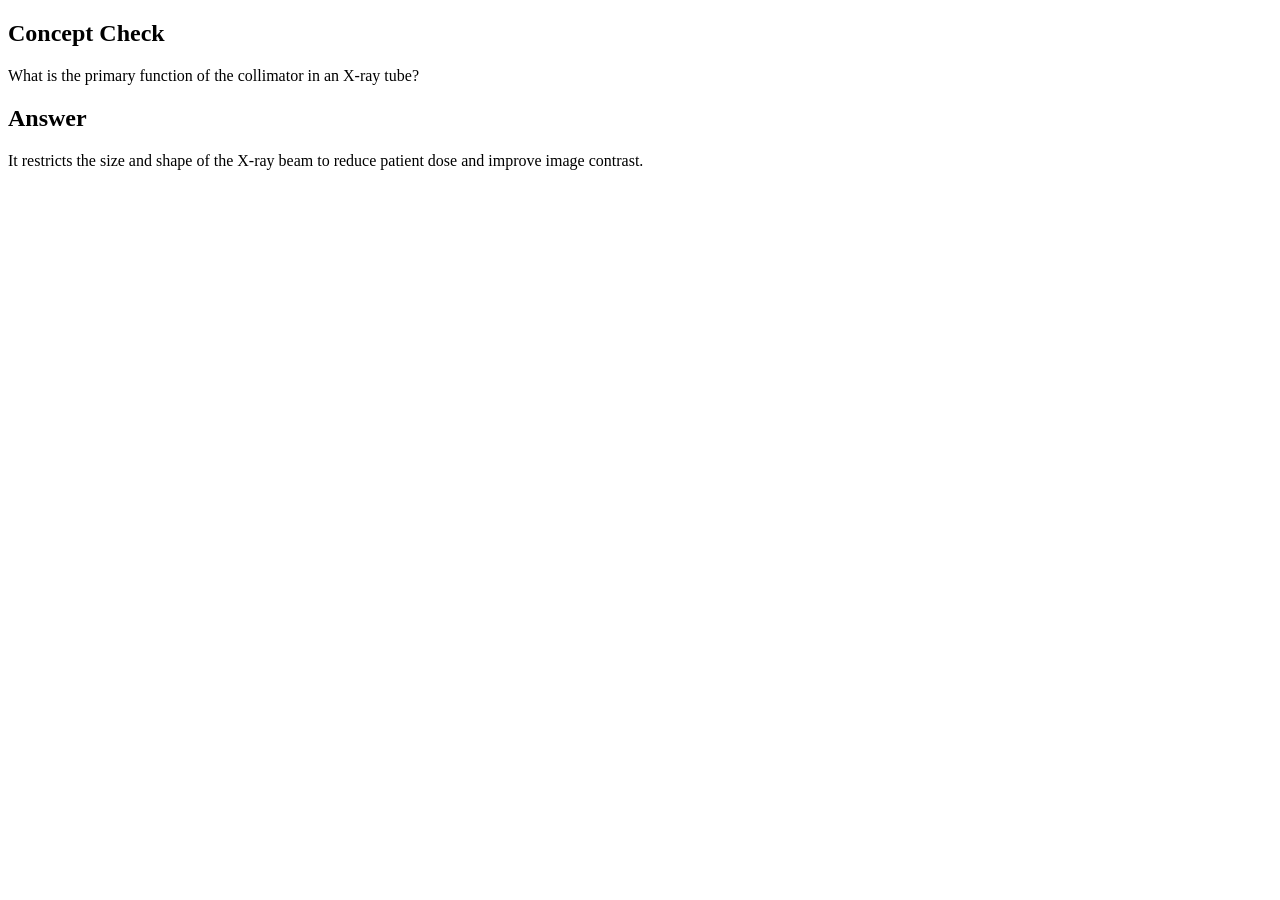
==== index.html @ 58f7f957 "Rename index2.html to index.html" ====
<!DOCTYPE html>
<html lang="en">
<head>
  <meta charset="UTF-8">
  <title>Physics Flashcard</title>
  <!-- This links our HTML to our CSS file -->
  <link rel="stylesheet" href="style.css">
</head>
<body>
  
  <div class="card-container">
    <!-- We give this an ID so JavaScript can find it later -->
    <div class="card" id="flashcard">
      
      <div class="card-front">
        <h2>Concept Check</h2>
        <p>What is the primary function of the collimator in an X-ray tube?</p>
      </div>
      
      <div class="card-back">
        <h2>Answer</h2>
        <p>It restricts the size and shape of the X-ray beam to reduce patient dose and improve image contrast.</p>
      </div>
      
    </div>
  </div>

  <!-- This links our HTML to our JavaScript file -->
  <script src="script.js"></script>
</body>
</html>
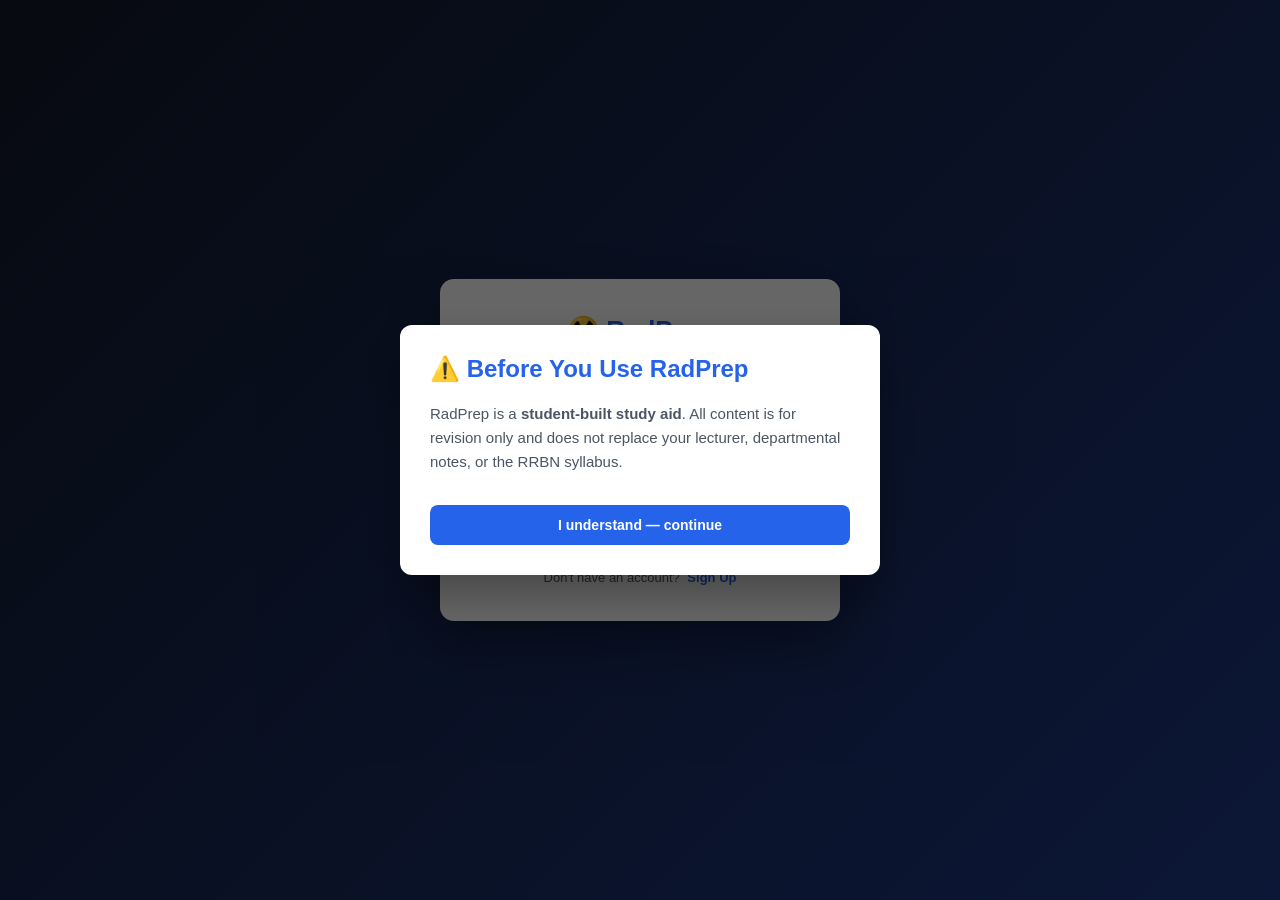
==== commit 5f95cd1c: "Update to v3: review deck, image questions, style.css" ====
--- a/index.html
+++ b/index.html
@@ -1,31 +1,277 @@
 <!DOCTYPE html>
 <html lang="en">
 <head>
-  <meta charset="UTF-8">
-  <title>Physics Flashcard</title>
-  <!-- This links our HTML to our CSS file -->
-  <link rel="stylesheet" href="style.css">
+    <meta charset="UTF-8">
+    <meta name="viewport" content="width=device-width, initial-scale=1.0">
+    <title>RadPrep | Radiography Learning Platform</title>
+    <script src="https://cdn.jsdelivr.net/npm/@supabase/supabase-js@2"></script>
+    <link rel="stylesheet" href="style.css">
+    <link rel="manifest" href="manifest.json">
+    <meta name="theme-color" content="#2563eb">
 </head>
 <body>
-  
-  <div class="card-container">
-    <!-- We give this an ID so JavaScript can find it later -->
-    <div class="card" id="flashcard">
-      
-      <div class="card-front">
-        <h2>Concept Check</h2>
-        <p>What is the primary function of the collimator in an X-ray tube?</p>
-      </div>
-      
-      <div class="card-back">
-        <h2>Answer</h2>
-        <p>It restricts the size and shape of the X-ray beam to reduce patient dose and improve image contrast.</p>
-      </div>
-      
+
+<div id="disclaimer-modal" class="modal-overlay hidden-view">
+    <div class="modal-card">
+        <h2>⚠️ Before You Use RadPrep</h2>
+        <p>RadPrep is a <strong>student-built study aid</strong>. All content is for revision only and does not replace your lecturer, departmental notes, or the RRBN syllabus.</p>
+        <button id="disclaimer-accept" class="primary-btn">I understand — continue</button>
     </div>
-  </div>
-
-  <!-- This links our HTML to our JavaScript file -->
-  <script src="script.js"></script>
+</div>
+
+<div id="auth-container">
+    <div class="auth-card">
+        <h1 class="auth-logo">☢️ RadPrep</h1>
+        <p id="auth-subtitle">Student Portal Login</p>
+        <div id="auth-form">
+            <input type="text" id="auth-username" placeholder="Username" autocomplete="username">
+            <input type="password" id="auth-password" placeholder="Password (min 4 chars)" autocomplete="current-password">
+            <select id="auth-university" class="hidden-view">
+                <option value="" disabled selected>Select Your University</option>
+                <option value="FUOYE">Federal University Oye-Ekiti (FUOYE)</option>
+                <option value="UNN">University of Nigeria, Nsukka (UNN)</option>
+                <option value="UNILAG">University of Lagos (UNILAG)</option>
+                <option value="UNIBEN">University of Benin (UNIBEN)</option>
+                <option value="LAUTECH">Ladoke Akintola University of Technology (LAUTECH)</option>
+                <option value="UNIZIK">Nnamdi Azikiwe University (UNIZIK)</option>
+                <option value="UDUSOK">Usmanu Danfodiyo University, Sokoto (UDUSOK)</option>
+                <option value="BUK">Bayero University Kano (BUK)</option>
+                <option value="EBSU">Ebonyi State University (EBSU)</option>
+                <option value="Other">Other</option>
+            </select>
+            <button id="login-btn" type="button">Login</button>
+        </div>
+        <p class="auth-toggle-text">
+            <span id="auth-toggle-msg">Don't have an account?</span>
+            <a href="#" id="auth-toggle-btn">Sign Up</a>
+        </p>
+    </div>
+</div>
+
+<div id="app-container" class="hidden-view">
+    <div id="sidebar-overlay" class="sidebar-overlay"></div>
+
+    <aside class="sidebar" id="sidebar">
+        <div class="logo">☢️ RadPrep</div>
+        <div class="user-profile-badge"><span id="user-display-name">Student</span></div>
+        <nav>
+            <button class="nav-btn active" data-target="curriculum-section">📚 Curriculum</button>
+            <button class="nav-btn" data-target="flashcards-section">🗂️ Flashcards</button>
+            <button class="nav-btn" data-target="quiz-section">📝 Question Bank</button>
+            <button class="nav-btn" data-target="review-section">🔁 Review Deck <span id="review-count" class="nav-badge hidden-view">0</span></button>
+            <button class="nav-btn" data-target="notes-section">📖 Study Notes</button>
+            <button class="nav-btn" data-target="history-section">🏛️ History</button>
+            <button class="nav-btn" data-target="library-section">📄 Library</button>
+            <button class="nav-btn" data-target="scholarship-section">💰 Scholarships</button>
+            <button class="nav-btn" data-target="helper-section">🤖 Study Helper</button>
+            <button class="nav-btn" data-target="leaderboard-section">🏆 Leaderboard</button>
+        </nav>
+        <button id="logout-btn">🚪 Log Out</button>
+    </aside>
+
+    <main class="workspace">
+        <header class="top-bar">
+            <button id="menu-toggle" aria-label="Open menu">☰</button>
+            <h2 id="section-title">Academic Curriculum</h2>
+            <button id="theme-btn" aria-label="Toggle theme">🌙</button>
+        </header>
+
+        <section id="curriculum-section" class="app-section active-section">
+            <div class="level-tabs">
+                <button class="level-btn" data-level="100L">100L</button>
+                <button class="level-btn" data-level="200L">200L</button>
+                <button class="level-btn active-level" data-level="300L">300L</button>
+                <button class="level-btn" data-level="400L">400L</button>
+                <button class="level-btn" data-level="500L">500L</button>
+            </div>
+            <div id="overall-stats" class="overall-stats hidden-view"></div>
+            <div class="course-grid" id="course-grid"></div>
+        </section>
+
+        <section id="course-detail-section" class="app-section hidden-section">
+            <button class="back-btn" data-back="curriculum-section">⬅ Back to Courses</button>
+            <div id="course-detail-content"></div>
+        </section>
+
+        <section id="flashcards-section" class="app-section hidden-section">
+            <div class="section-toolbar">
+                <select id="topic-filter">
+                    <option value="All">All Topics</option>
+                    <option value="Physics">Radiation Physics</option>
+                    <option value="Procedures">Special Procedures</option>
+                    <option value="Ultrasound">Ultrasound</option>
+                    <option value="Anatomy">Cross-Sectional Anatomy</option>
+                    <option value="Protection">Radiation Protection</option>
+                </select>
+            </div>
+            <div class="progress-container"><div class="progress-bar" id="progress-bar"></div></div>
+            <div id="card-counter">Card 0 of 0</div>
+            <div class="card-container">
+                <div class="card" id="flashcard">
+                    <div class="card-front">
+                        <span class="topic-tag" id="front-topic">Topic</span>
+                        <p id="card-question">Loading…</p>
+                    </div>
+                    <div class="card-back"><p id="card-answer">Loading…</p></div>
+                </div>
+            </div>
+            <div class="button-group">
+                <button id="prev-btn" class="grey-btn">Previous</button>
+                <button id="flip-btn" class="primary-btn">Flip</button>
+                <button id="shuffle-btn" class="purple-btn">🔀 Shuffle</button>
+                <button id="next-btn" class="primary-btn">Next</button>
+            </div>
+            <div class="form-container">
+                <h3>Create Study Card</h3>
+                <select id="new-topic">
+                    <option value="Physics">Radiation Physics</option>
+                    <option value="Procedures">Special Procedures</option>
+                    <option value="Ultrasound">Ultrasound</option>
+                    <option value="Anatomy">Cross-Sectional Anatomy</option>
+                    <option value="Protection">Radiation Protection</option>
+                </select>
+                <input type="text" id="new-question" placeholder="Question">
+                <input type="text" id="new-answer" placeholder="Answer">
+                <button id="add-btn" class="green-btn">Save to Deck</button>
+            </div>
+        </section>
+
+        <section id="quiz-section" class="app-section hidden-section">
+            <div id="quiz-setup">
+                <div class="placeholder-box">
+                    <h3>📝 Question Bank</h3>
+                    <p>Open any course from the Curriculum tab and click <strong>Take Quiz</strong> to start an assessment.</p>
+                </div>
+            </div>
+            <div id="quiz-active" class="hidden-view quiz-container">
+                <header class="quiz-header">
+                    <button id="exit-quiz-btn" class="grey-btn small-btn">⬅ Exit</button>
+                    <h3 id="quiz-course-title">Quiz</h3>
+                    <div id="quiz-progress">Q 1 / 5</div>
+                </header>
+                <div class="quiz-body">
+                    <h2 id="quiz-question-text">Loading…</h2>
+                    <div id="quiz-image-container" class="hidden-view"></div>
+                    <div class="quiz-options" id="quiz-options"></div>
+                    <div id="quiz-explanation" class="quiz-explanation hidden-view"></div>
+                    <button id="quiz-next-btn" class="primary-btn hidden-view" style="margin-top:16px;">Next Question →</button>
+                </div>
+            </div>
+            <div id="quiz-results" class="hidden-view placeholder-box">
+                <h3 style="font-size:24px;margin-bottom:10px;">🏆 Quiz Completed!</h3>
+                <p id="quiz-score-display" style="font-size:18px;margin-bottom:20px;"></p>
+                <div class="button-group" style="justify-content:center;">
+                    <button id="retry-quiz-btn" class="purple-btn">Retry Quiz</button>
+                    <button id="return-curriculum-btn" class="green-btn">Back to Course</button>
+                </div>
+            </div>
+        </section>
+
+        <section id="review-section" class="app-section hidden-section">
+            <div class="info-container">
+                <div class="info-banner purple-banner">
+                    <h3>🔁 Review Deck</h3>
+                    <p>Every question you got wrong is saved here. Get them right in a review session to remove them. <strong>Review sessions don't affect your leaderboard score.</strong></p>
+                </div>
+                <div id="review-summary" class="placeholder-box"></div>
+                <div class="review-actions" id="review-actions"></div>
+            </div>
+        </section>
+
+        <section id="notes-section" class="app-section hidden-section">
+            <div class="notes-workspace">
+                <div class="notes-sidebar">
+                    <h3>Lecture Notes</h3>
+                    <div class="notes-list" id="notes-list"></div>
+                </div>
+                <div class="notes-reader" id="notes-reader">
+                    <h2 id="note-title">Select a topic to start reading</h2>
+                    <div id="note-content">Choose any topic from the left menu to view detailed notes, formulas, and clinical pearls.</div>
+                </div>
+            </div>
+        </section>
+
+        <section id="history-section" class="app-section hidden-section">
+            <div class="info-container">
+                <div class="info-banner blue-banner">
+                    <h3>🏛️ History of Radiography</h3>
+                    <p>Global milestones and the Nigerian story — from Röntgen's discovery to modern practice.</p>
+                </div>
+                <div class="history-timeline" id="history-timeline"></div>
+            </div>
+        </section>
+
+        <section id="library-section" class="app-section hidden-section">
+            <div class="info-container">
+                <div class="info-banner green-banner">
+                    <h3>📄 Free Reference Library</h3>
+                    <p>Curated open-access resources. All links point to legitimate, publicly available sources.</p>
+                </div>
+                <div class="library-grid" id="library-grid"></div>
+            </div>
+        </section>
+
+        <section id="scholarship-section" class="app-section hidden-section">
+            <div class="info-container">
+                <div class="info-banner green-banner">
+                    <h3>💰 Scholarships & Grants</h3>
+                    <p>Always verify on the official portal before applying. Last checked: <span id="scholarship-checked"></span></p>
+                </div>
+                <div class="scholarship-list" id="scholarship-list"></div>
+            </div>
+        </section>
+
+        <section id="helper-section" class="app-section hidden-section">
+            <div class="info-container">
+                <div class="info-banner purple-banner">
+                    <h3>🤖 Study Helper</h3>
+                    <p id="helper-mode">Mode: <strong>Local keyword matcher</strong> — configure Gemini in script.js for real AI.</p>
+                </div>
+                <div class="ai-chat-container">
+                    <div class="ai-chat-history" id="ai-chat-history">
+                        <div class="chat-message ai-msg">
+                            <strong>Helper:</strong> Ask me about ALARA, kVp, mAs, Hounsfield units, MRI, or ultrasound.
+                        </div>
+                    </div>
+                    <div class="ai-controls">
+                        <input type="text" id="ai-chat-input" placeholder="Ask a question…">
+                        <button id="ai-send-btn" class="primary-btn">Send</button>
+                    </div>
+                </div>
+            </div>
+        </section>
+
+        <section id="leaderboard-section" class="app-section hidden-section">
+            <div class="leaderboard-container">
+                <div class="leaderboard-header">
+                    <h2>🏆 Practice Leaderboard</h2>
+                    <p>Live scores synced across all students.</p>
+                </div>
+                <div class="my-stats-card">
+                    <div class="avatar-upload-wrapper">
+                        <img id="user-avatar-preview" src="https://api.iconify.design/lucide:user.svg?color=%232563eb" alt="Avatar">
+                        <input type="file" id="avatar-file-input" accept="image/*" title="Upload profile picture">
+                    </div>
+                    <div class="my-stats-info">
+                        <h4 id="leaderboard-username-display">Student</h4>
+                        <p id="leaderboard-uni-display">University: —</p>
+                    </div>
+                    <div class="streak-badge">🔥 <span id="user-streak-count">0</span> day streak</div>
+                </div>
+                <div class="leaderboard-table-wrapper">
+                    <table class="leaderboard-table">
+                        <thead>
+                            <tr><th>Rank</th><th>Student</th><th>University</th><th>Streak</th><th>Score</th></tr>
+                        </thead>
+                        <tbody id="leaderboard-tbody"></tbody>
+                    </table>
+                </div>
+            </div>
+        </section>
+
+    </main>
+</div>
+
+<script src="script.js"></script>
 </body>
-</html>
+</html>
--- a/style.css
+++ b/style.css
@@ -0,0 +1,233 @@
+/* ============ RESET + VARIABLES ============ */
+*, *::before, *::after { box-sizing: border-box; }
+:root {
+    --bg: #f3f4f6; --surface: #ffffff; --surface-alt: #f9fafb;
+    --text: #1f2937; --text-muted: #4b5563; --text-dim: #6b7280;
+    --border: #e5e7eb; --border-strong: #d1d5db;
+    --primary: #2563eb; --primary-dark: #1d4ed8;
+    --green: #10b981; --green-dark: #059669;
+    --purple: #8b5cf6; --purple-dark: #7c3aed;
+    --red: #ef4444; --red-dark: #dc2626;
+    --sidebar-bg: #111827; --sidebar-text: #9ca3af; --sidebar-active: #374151;
+    --radius: 10px;
+}
+body.dark-mode {
+    --bg: #111827; --surface: #1f2937; --surface-alt: #374151;
+    --text: #f9fafb; --text-muted: #d1d5db; --text-dim: #9ca3af;
+    --border: #374151; --border-strong: #4b5563;
+}
+html, body { height: 100%; }
+body {
+    margin: 0;
+    font-family: 'Segoe UI', Roboto, Arial, sans-serif;
+    background: var(--bg);
+    color: var(--text);
+    transition: background-color .3s, color .3s;
+    -webkit-font-smoothing: antialiased;
+}
+.hidden-view { display: none !important; }
+
+/* BUTTONS */
+.primary-btn { background: var(--primary); color: #fff; border: none; padding: 10px 18px; border-radius: 8px; font-weight: 700; cursor: pointer; font-size: 14px; }
+.primary-btn:hover { background: var(--primary-dark); }
+.green-btn { background: var(--green); color: #fff; border: none; padding: 10px 18px; border-radius: 8px; font-weight: 700; cursor: pointer; font-size: 14px; }
+.green-btn:hover { background: var(--green-dark); }
+.purple-btn { background: var(--purple); color: #fff; border: none; padding: 10px 18px; border-radius: 8px; font-weight: 700; cursor: pointer; font-size: 14px; }
+.purple-btn:hover { background: var(--purple-dark); }
+.grey-btn { background: var(--text-dim); color: #fff; border: none; padding: 10px 18px; border-radius: 8px; font-weight: 700; cursor: pointer; font-size: 14px; }
+.small-btn { padding: 6px 12px; font-size: 13px; }
+
+/* MODAL */
+.modal-overlay { position: fixed; inset: 0; background: rgba(0,0,0,.6); display: flex; align-items: center; justify-content: center; z-index: 9999; padding: 20px; }
+.modal-card { background: var(--surface); padding: 30px; border-radius: 12px; max-width: 480px; width: 100%; box-shadow: 0 20px 40px rgba(0,0,0,.3); }
+.modal-card h2 { margin-top: 0; color: var(--primary); }
+.modal-card p { color: var(--text-muted); line-height: 1.6; font-size: 15px; }
+.modal-card button { margin-top: 16px; width: 100%; padding: 12px; }
+
+/* AUTH */
+#auth-container { min-height: 100vh; display: flex; align-items: center; justify-content: center; background: linear-gradient(135deg, #111827 0%, #1e3a8a 100%); padding: 20px; }
+.auth-card { background: #fff; padding: 36px 28px; border-radius: 14px; width: 100%; max-width: 400px; box-shadow: 0 20px 50px rgba(0,0,0,.4); }
+.auth-logo { text-align: center; color: #2563eb; margin: 0 0 6px; font-size: 26px; }
+#auth-subtitle { text-align: center; color: #6b7280; margin: 0 0 22px; font-size: 14px; }
+#auth-form { display: flex; flex-direction: column; gap: 14px; }
+#auth-form input, #auth-form select, #auth-form button { padding: 13px; border-radius: 8px; font-size: 14px; border: 1px solid #d1d5db; background: #fff; color: #1f2937; outline: none; }
+#auth-form input:focus, #auth-form select:focus { border-color: #2563eb; }
+#login-btn { background: #2563eb; color: #fff; border: none; font-weight: 700; cursor: pointer; }
+#login-btn:hover { background: #1d4ed8; }
+.auth-toggle-text { text-align: center; margin: 20px 0 0; font-size: 13px; color: #4b5563; }
+#auth-toggle-btn { color: #2563eb; font-weight: 700; text-decoration: none; margin-left: 4px; }
+
+/* APP SHELL */
+#app-container { display: flex; min-height: 100vh; }
+.sidebar { width: 240px; flex-shrink: 0; background: var(--sidebar-bg); color: #fff; padding: 20px; display: flex; flex-direction: column; height: 100vh; position: sticky; top: 0; overflow-y: auto; }
+.sidebar-overlay { display: none; position: fixed; inset: 0; background: rgba(0,0,0,.5); z-index: 99; }
+.sidebar-overlay.active { display: block; }
+.logo { font-size: 22px; font-weight: 800; color: #60a5fa; margin-bottom: 14px; }
+.user-profile-badge { background: #1f2937; padding: 10px; border-radius: 8px; font-size: 13px; font-weight: 700; color: #10b981; border-left: 4px solid #10b981; margin-bottom: 18px; overflow: hidden; text-overflow: ellipsis; white-space: nowrap; }
+.sidebar nav { flex-grow: 1; }
+.nav-btn { width: 100%; background: none; color: var(--sidebar-text); border: none; text-align: left; padding: 11px 12px; font-size: 14px; cursor: pointer; border-radius: 6px; margin-bottom: 4px; font-weight: 600; transition: .2s; display: flex; align-items: center; justify-content: flex-start; gap: 4px; }
+.nav-btn:hover, .nav-btn.active { background: var(--sidebar-active); color: #fff; }
+.nav-badge { display: inline-block; background: var(--red); color: white; font-size: 11px; font-weight: 800; padding: 1px 7px; border-radius: 10px; margin-left: auto; }
+#logout-btn { background: var(--red); color: #fff; border: none; padding: 11px; border-radius: 8px; font-weight: 700; cursor: pointer; margin-top: 12px; }
+#logout-btn:hover { background: var(--red-dark); }
+
+.workspace { flex: 1; min-width: 0; padding: 30px; overflow-y: auto; }
+.top-bar { display: flex; justify-content: space-between; align-items: center; margin-bottom: 24px; padding-bottom: 14px; border-bottom: 2px solid var(--border); gap: 12px; }
+#menu-toggle { display: none; background: transparent; border: 1px solid var(--border-strong); color: var(--text-muted); font-size: 20px; padding: 6px 12px; border-radius: 8px; cursor: pointer; }
+#section-title { margin: 0; font-size: 20px; flex-grow: 1; color: var(--text); }
+#theme-btn { background: transparent; border: 1px solid var(--border-strong); color: var(--text-muted); padding: 8px 12px; border-radius: 8px; cursor: pointer; font-size: 16px; }
+.app-section { display: none; flex-direction: column; align-items: flex-start; width: 100%; }
+.active-section { display: flex; }
+.hidden-section { display: none !important; }
+
+/* CURRICULUM */
+.level-tabs { display: flex; gap: 6px; margin-bottom: 24px; width: 100%; border-bottom: 2px solid var(--border); padding-bottom: 12px; overflow-x: auto; }
+.level-btn { background: none; border: none; padding: 9px 16px; font-size: 14px; font-weight: 700; color: var(--text-dim); cursor: pointer; border-radius: 6px; white-space: nowrap; }
+.level-btn:hover { background: var(--border); color: var(--text); }
+.level-btn.active-level { background: var(--primary); color: #fff; }
+.overall-stats { background: var(--surface); border: 1px solid var(--border); border-radius: 10px; padding: 14px 18px; margin-bottom: 20px; font-size: 14px; color: var(--text-muted); display: flex; gap: 22px; flex-wrap: wrap; width: 100%; }
+.overall-stats strong { color: var(--primary); }
+.course-grid { display: grid; grid-template-columns: repeat(auto-fill, minmax(280px, 1fr)); gap: 16px; width: 100%; }
+.course-card { background: var(--surface); border-radius: var(--radius); padding: 20px; box-shadow: 0 2px 6px rgba(0,0,0,.05); border: 1px solid var(--border); display: flex; flex-direction: column; transition: transform .2s, box-shadow .2s; }
+.course-card:hover { transform: translateY(-3px); box-shadow: 0 10px 20px rgba(0,0,0,.08); }
+.course-header { display: flex; justify-content: space-between; align-items: center; margin-bottom: 10px; gap: 8px; }
+.course-code { font-size: 12px; font-weight: 800; color: var(--primary); background: rgba(37,99,235,.12); padding: 4px 10px; border-radius: 6px; }
+.course-units { font-size: 12px; font-weight: 700; color: var(--text-dim); }
+.course-title { font-size: 17px; font-weight: 700; color: var(--text); margin: 0 0 10px; }
+.course-desc { font-size: 14px; color: var(--text-muted); line-height: 1.5; flex-grow: 1; margin-bottom: 16px; }
+.course-progress-badge { background: rgba(16,185,129,.12); color: #059669; padding: 8px 12px; border-radius: 8px; font-size: 12px; font-weight: 700; margin-bottom: 12px; border-left: 3px solid #10b981; }
+body.dark-mode .course-progress-badge { background: rgba(16,185,129,.2); color: #6ee7b7; }
+.course-actions { display: flex; gap: 10px; }
+.course-actions button { flex: 1; padding: 10px; font-size: 13px; }
+
+/* COURSE DETAIL */
+.back-btn { background: transparent; border: 1px solid var(--border-strong); color: var(--text-muted); padding: 8px 14px; border-radius: 8px; font-weight: 700; cursor: pointer; margin-bottom: 20px; font-size: 13px; }
+.back-btn:hover { background: var(--border); color: var(--text); }
+.detail-hero { background: var(--surface); border-radius: var(--radius); padding: 24px; border: 1px solid var(--border); margin-bottom: 20px; }
+.detail-hero .course-code { display: inline-block; margin-bottom: 10px; }
+.detail-hero h2 { margin: 0 0 8px; font-size: 22px; color: var(--text); }
+.detail-hero p { color: var(--text-muted); line-height: 1.6; margin: 0 0 16px; }
+.detail-topics { background: var(--surface); border-radius: var(--radius); padding: 22px; border: 1px solid var(--border); margin-bottom: 20px; }
+.detail-topics h3 { margin: 0 0 14px; color: var(--text); font-size: 16px; }
+.detail-topics ul { margin: 0; padding-left: 20px; color: var(--text-muted); line-height: 1.9; font-size: 14px; }
+.detail-actions { display: flex; gap: 12px; flex-wrap: wrap; }
+
+/* FLASHCARDS */
+.section-toolbar { width: 100%; display: flex; justify-content: flex-end; margin-bottom: 16px; }
+.section-toolbar select { padding: 10px; border-radius: 8px; border: 1px solid var(--border-strong); background: var(--surface); color: var(--text); font-size: 14px; }
+.progress-container { width: 100%; max-width: 480px; height: 8px; background: var(--border); border-radius: 4px; margin-bottom: 10px; overflow: hidden; }
+.progress-bar { height: 100%; width: 0%; background: var(--green); transition: width .3s ease; }
+#card-counter { font-weight: 700; margin-bottom: 16px; color: var(--text-muted); font-size: 13px; }
+.card-container { width: 100%; max-width: 420px; height: 240px; perspective: 1000px; margin-bottom: 20px; }
+.card { width: 100%; height: 100%; position: relative; transition: transform .6s; transform-style: preserve-3d; cursor: pointer; }
+.card.is-flipped { transform: rotateY(180deg); }
+.card-front, .card-back { width: 100%; height: 100%; position: absolute; backface-visibility: hidden; display: flex; flex-direction: column; align-items: center; justify-content: center; padding: 24px; text-align: center; border-radius: 14px; box-shadow: 0 6px 16px rgba(0,0,0,.12); }
+.card-front { background: var(--surface); color: var(--text); border: 1px solid var(--border); }
+.card-back { background: var(--primary); color: #fff; transform: rotateY(180deg); }
+.card-front p, .card-back p { font-size: 16px; line-height: 1.5; margin: 0; }
+.topic-tag { position: absolute; top: 12px; left: 12px; background: rgba(37,99,235,.15); color: var(--primary); font-size: 11px; padding: 3px 10px; border-radius: 12px; font-weight: 800; text-transform: uppercase; }
+.button-group { display: flex; gap: 8px; flex-wrap: wrap; margin-bottom: 24px; }
+.form-container { background: var(--surface); padding: 22px; border-radius: var(--radius); box-shadow: 0 2px 8px rgba(0,0,0,.05); display: flex; flex-direction: column; gap: 10px; width: 100%; max-width: 420px; border: 1px solid var(--border); }
+.form-container h3 { margin: 0 0 4px; color: var(--text); font-size: 15px; }
+.form-container input, .form-container select { padding: 11px; border: 1px solid var(--border-strong); border-radius: 8px; font-size: 14px; background: var(--surface); color: var(--text); }
+
+/* QUIZ */
+.placeholder-box { background: var(--surface); border: 1px dashed var(--border-strong); border-radius: 14px; padding: 36px 24px; text-align: center; color: var(--text-muted); width: 100%; max-width: 620px; }
+.placeholder-box h3 { color: var(--text); margin-top: 0; }
+.quiz-container { width: 100%; max-width: 620px; background: var(--surface); border-radius: 14px; padding: 24px; box-shadow: 0 4px 16px rgba(0,0,0,.06); border: 1px solid var(--border); }
+.quiz-header { display: flex; justify-content: space-between; align-items: center; border-bottom: 2px solid var(--border); padding-bottom: 14px; margin-bottom: 22px; gap: 10px; flex-wrap: wrap; }
+#quiz-course-title { margin: 0; color: var(--primary); font-size: 17px; }
+#quiz-progress { font-weight: 700; color: var(--text-muted); font-size: 13px; }
+#quiz-question-text { font-size: 18px; color: var(--text); margin: 0 0 20px; line-height: 1.4; }
+#quiz-image-container { width: 100%; margin-bottom: 16px; text-align: center; }
+#quiz-image-container img { max-width: 100%; max-height: 280px; border-radius: 8px; border: 1px solid var(--border); display: inline-block; }
+.quiz-options { display: flex; flex-direction: column; gap: 10px; }
+.quiz-option-btn { background: var(--surface-alt); border: 2px solid var(--border); padding: 14px; border-radius: 10px; text-align: left; font-size: 14px; color: var(--text); cursor: pointer; transition: .2s; font-weight: 500; width: 100%; }
+.quiz-option-btn:hover:not(:disabled) { background: rgba(37,99,235,.08); border-color: var(--primary); }
+.quiz-option-btn.correct { background: #d1fae5 !important; border-color: var(--green) !important; color: #065f46 !important; font-weight: 700; }
+.quiz-option-btn.wrong { background: #fee2e2 !important; border-color: var(--red) !important; color: #991b1b !important; }
+.quiz-explanation { background: rgba(37,99,235,.08); border-left: 4px solid var(--primary); padding: 14px 16px; border-radius: 8px; margin-top: 18px; font-size: 14px; line-height: 1.6; color: var(--text-muted); }
+.quiz-explanation strong { color: var(--primary); }
+body.dark-mode .quiz-option-btn.correct { background: #064e3b !important; color: #a7f3d0 !important; }
+body.dark-mode .quiz-option-btn.wrong { background: #7f1d1d !important; color: #fecaca !important; }
+
+/* REVIEW */
+.review-actions { display: flex; gap: 12px; flex-wrap: wrap; }
+
+/* NOTES */
+.notes-workspace { display: flex; width: 100%; max-width: 980px; min-height: 500px; background: var(--surface); border-radius: 14px; border: 1px solid var(--border); overflow: hidden; box-shadow: 0 4px 12px rgba(0,0,0,.05); flex-direction: row; }
+.notes-sidebar { width: 280px; flex-shrink: 0; background: var(--surface-alt); border-right: 1px solid var(--border); padding: 18px; overflow-y: auto; }
+.notes-sidebar h3 { margin: 0 0 12px; color: var(--text); font-size: 15px; }
+.notes-list { display: flex; flex-direction: column; gap: 6px; }
+.note-item-btn { background: var(--surface); border: 1px solid var(--border); padding: 11px 12px; border-radius: 8px; text-align: left; font-size: 13px; font-weight: 700; color: var(--text-muted); cursor: pointer; transition: .2s; }
+.note-item-btn:hover, .note-item-btn.active-note { background: rgba(37,99,235,.1); border-color: var(--primary); color: var(--primary); }
+.notes-reader { flex: 1; min-width: 0; padding: 24px; overflow-y: auto; background: var(--surface); }
+.notes-reader h2 { color: var(--primary); margin-top: 0; font-size: 20px; }
+.notes-reader h3 { color: var(--text); font-size: 15px; margin: 20px 0 8px; }
+.notes-reader p, .notes-reader li { color: var(--text-muted); line-height: 1.7; font-size: 14px; }
+.note-callout { background: rgba(16,185,129,.1); border-left: 4px solid var(--green); padding: 14px 16px; border-radius: 8px; margin: 18px 0; color: var(--text-muted); font-size: 14px; line-height: 1.6; }
+
+/* INFO SECTIONS */
+.info-container { width: 100%; max-width: 900px; display: flex; flex-direction: column; gap: 20px; }
+.info-banner { color: #fff; padding: 24px; border-radius: 14px; }
+.info-banner h3 { margin: 0 0 8px; font-size: 20px; }
+.info-banner p { margin: 0; opacity: .92; font-size: 14px; line-height: 1.5; }
+.blue-banner { background: #1e3a8a; }
+.green-banner { background: #065f46; }
+.purple-banner { background: #5b21b6; }
+.history-timeline { display: flex; flex-direction: column; gap: 14px; border-left: 3px solid var(--primary); padding-left: 20px; margin-left: 8px; }
+.timeline-item { background: var(--surface); padding: 16px 18px; border-radius: 10px; border: 1px solid var(--border); }
+.timeline-date { font-size: 12px; font-weight: 800; color: var(--primary); margin-bottom: 4px; }
+.timeline-item h4 { margin: 0 0 6px; color: var(--text); font-size: 15px; }
+.timeline-item p { margin: 0; color: var(--text-muted); font-size: 13px; line-height: 1.6; }
+.library-grid { display: grid; grid-template-columns: repeat(auto-fill, minmax(260px, 1fr)); gap: 16px; }
+.library-card { background: var(--surface); padding: 20px; border-radius: 12px; border: 1px solid var(--border); display: flex; flex-direction: column; gap: 8px; }
+.library-card h4 { margin: 0; color: var(--text); font-size: 15px; }
+.library-card p { margin: 0; color: var(--text-muted); font-size: 13px; line-height: 1.5; flex-grow: 1; }
+.library-card a { display: inline-block; padding: 9px 14px; border-radius: 8px; background: var(--primary); color: #fff; text-decoration: none; font-weight: 700; font-size: 13px; text-align: center; margin-top: 6px; }
+.library-card a:hover { background: var(--primary-dark); }
+.scholarship-list { display: flex; flex-direction: column; gap: 14px; }
+.scholarship-card { background: var(--surface); padding: 18px; border-radius: 12px; border: 1px solid var(--border); }
+.scholarship-header { display: flex; justify-content: space-between; align-items: flex-start; margin-bottom: 8px; gap: 10px; flex-wrap: wrap; }
+.scholarship-header h4 { margin: 0; color: var(--text); font-size: 16px; }
+.status-badge { font-size: 11px; font-weight: 800; padding: 4px 10px; border-radius: 12px; }
+.active-badge { background: #d1fae5; color: #065f46; }
+.pending-badge { background: #fef3c7; color: #92400e; }
+.scholarship-card p { font-size: 13px; color: var(--text-muted); margin: 6px 0; line-height: 1.5; }
+.scholarship-card a { display: inline-block; margin-top: 8px; padding: 9px 14px; border-radius: 8px; background: var(--green); color: #fff; font-weight: 700; font-size: 13px; text-decoration: none; }
+.scholarship-card a:hover { background: var(--green-dark); }
+.ai-chat-container { width: 100%; max-width: 800px; background: var(--surface); border-radius: 12px; border: 1px solid var(--border); display: flex; flex-direction: column; height: 440px; overflow: hidden; }
+.ai-chat-history { flex-grow: 1; padding: 18px; overflow-y: auto; display: flex; flex-direction: column; gap: 12px; background: var(--surface-alt); }
+.chat-message { padding: 12px 14px; border-radius: 10px; max-width: 85%; line-height: 1.5; font-size: 14px; }
+.ai-msg { background: rgba(37,99,235,.12); color: var(--text); align-self: flex-start; border-bottom-left-radius: 0; }
+.user-msg { background: var(--green); color: #fff; align-self: flex-end; border-bottom-right-radius: 0; }
+.ai-controls { display: flex; gap: 8px; padding: 12px; background: var(--surface); border-top: 1px solid var(--border); }
+#ai-chat-input { flex-grow: 1; padding: 11px; border: 1px solid var(--border-strong); border-radius: 8px; font-size: 14px; background: var(--surface); color: var(--text); }
+.leaderboard-container { width: 100%; max-width: 820px; display: flex; flex-direction: column; gap: 18px; }
+.leaderboard-header h2 { margin: 0 0 4px; color: var(--text); font-size: 20px; }
+.leaderboard-header p { margin: 0; color: var(--text-muted); font-size: 13px; }
+.my-stats-card { background: var(--surface); padding: 18px; border-radius: 12px; display: flex; align-items: center; gap: 16px; border: 1px solid var(--border); flex-wrap: wrap; }
+.avatar-upload-wrapper { width: 56px; height: 56px; border-radius: 50%; overflow: hidden; background: rgba(37,99,235,.15); position: relative; display: flex; align-items: center; justify-content: center; border: 2px solid var(--primary); cursor: pointer; flex-shrink: 0; }
+.avatar-upload-wrapper img { width: 100%; height: 100%; object-fit: cover; }
+.avatar-upload-wrapper input[type="file"] { position: absolute; opacity: 0; inset: 0; width: 100%; height: 100%; cursor: pointer; }
+.my-stats-info { flex-grow: 1; min-width: 140px; }
+.my-stats-info h4 { margin: 0 0 3px; font-size: 16px; color: var(--text); }
+.my-stats-info p { margin: 0; font-size: 12px; color: var(--text-dim); font-weight: 700; }
+.streak-badge { background: #fef3c7; color: #d97706; padding: 7px 12px; border-radius: 18px; font-weight: 800; font-size: 12px; border: 1px solid #fde68a; }
+.leaderboard-table-wrapper { background: var(--surface); border-radius: 12px; overflow-x: auto; border: 1px solid var(--border); }
+.leaderboard-table { width: 100%; border-collapse: collapse; text-align: left; min-width: 520px; }
+.leaderboard-table th { background: var(--surface-alt); padding: 12px 16px; font-size: 12px; color: var(--text-muted); border-bottom: 1px solid var(--border); font-weight: 800; text-transform: uppercase; letter-spacing: .04em; }
+.leaderboard-table td { padding: 12px 16px; border-bottom: 1px solid var(--border); font-size: 13px; color: var(--text); }
+.rank-cell { font-weight: 800; color: var(--primary); }
+
+/* MOBILE */
+@media (max-width: 767px) {
+    .sidebar { position: fixed; left: 0; top: 0; height: 100vh; z-index: 100; transform: translateX(-100%); transition: transform .25s ease; box-shadow: 4px 0 15px rgba(0,0,0,.3); }
+    .sidebar.open { transform: translateX(0); }
+    #menu-toggle { display: block; }
+    .workspace { padding: 16px; }
+    .notes-workspace { flex-direction: column; min-height: auto; }
+    .notes-sidebar { width: 100%; border-right: none; border-bottom: 1px solid var(--border); max-height: 240px; }
+    .course-grid { grid-template-columns: 1fr; }
+    .library-grid { grid-template-columns: 1fr; }
+}
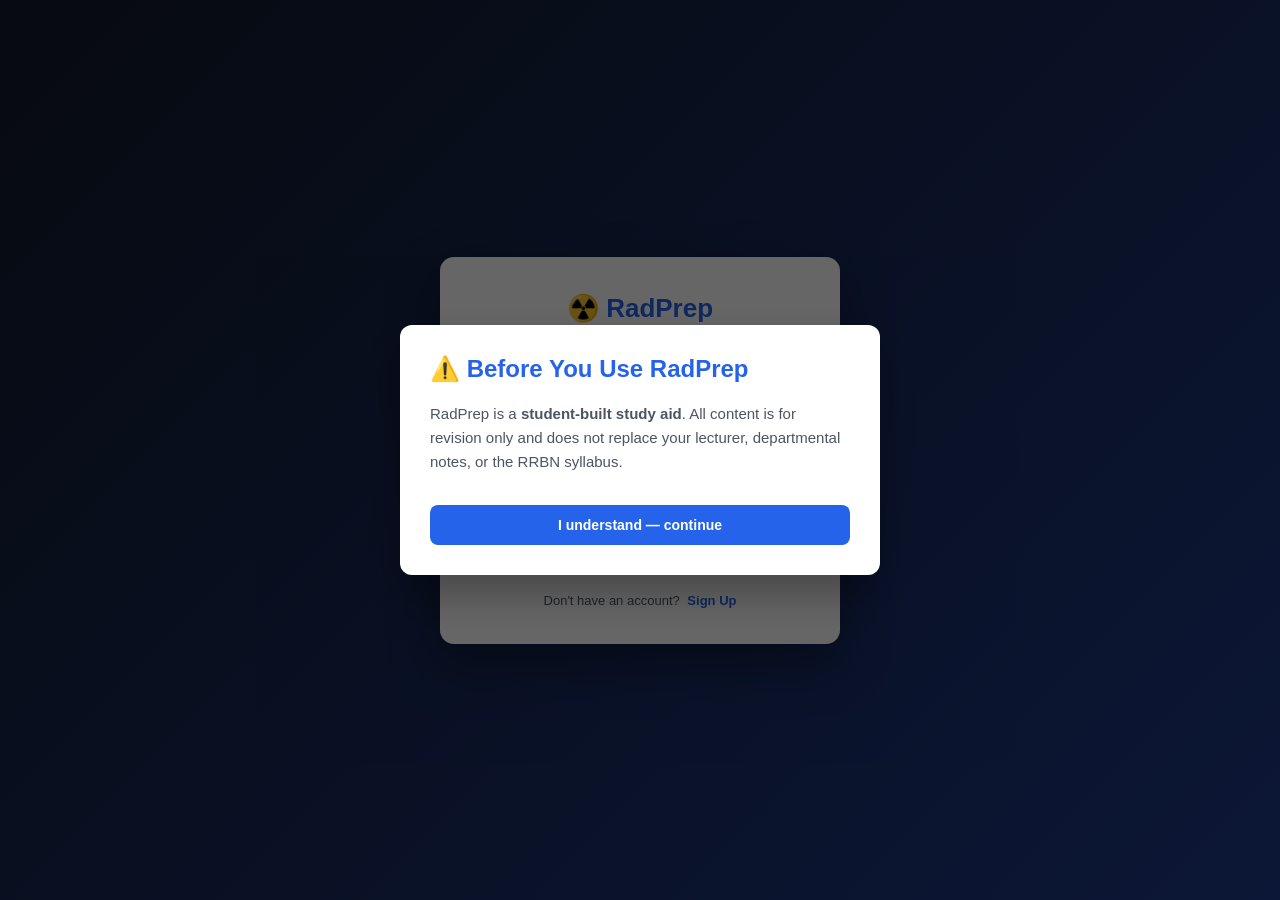
==== commit 141ee9ac: "v4: Supabase auth" ====
--- a/index.html
+++ b/index.html
@@ -22,10 +22,12 @@
 <div id="auth-container">
     <div class="auth-card">
         <h1 class="auth-logo">☢️ RadPrep</h1>
-        <p id="auth-subtitle">Student Portal Login</p>
+        <p id="auth-subtitle">Sign in to your account</p>
+
         <div id="auth-form">
-            <input type="text" id="auth-username" placeholder="Username" autocomplete="username">
-            <input type="password" id="auth-password" placeholder="Password (min 4 chars)" autocomplete="current-password">
+            <input type="text" id="auth-username" placeholder="Username (signup only)" class="hidden-view">
+            <input type="email" id="auth-email" placeholder="Email address" autocomplete="email">
+            <input type="password" id="auth-password" placeholder="Password (min 6 chars)" autocomplete="current-password">
             <select id="auth-university" class="hidden-view">
                 <option value="" disabled selected>Select Your University</option>
                 <option value="FUOYE">Federal University Oye-Ekiti (FUOYE)</option>
@@ -39,8 +41,10 @@
                 <option value="EBSU">Ebonyi State University (EBSU)</option>
                 <option value="Other">Other</option>
             </select>
-            <button id="login-btn" type="button">Login</button>
+            <button id="login-btn" type="button">Sign In</button>
+            <p id="auth-error" class="auth-error hidden-view"></p>
         </div>
+
         <p class="auth-toggle-text">
             <span id="auth-toggle-msg">Don't have an account?</span>
             <a href="#" id="auth-toggle-btn">Sign Up</a>
@@ -225,7 +229,7 @@
             <div class="info-container">
                 <div class="info-banner purple-banner">
                     <h3>🤖 Study Helper</h3>
-                    <p id="helper-mode">Mode: <strong>Local keyword matcher</strong> — configure Gemini in script.js for real AI.</p>
+                    <p id="helper-mode">Mode: <strong>Local keyword matcher</strong>.</p>
                 </div>
                 <div class="ai-chat-container">
                     <div class="ai-chat-history" id="ai-chat-history">
--- a/style.css
+++ b/style.css
@@ -230,4 +230,22 @@
     .notes-sidebar { width: 100%; border-right: none; border-bottom: 1px solid var(--border); max-height: 240px; }
     .course-grid { grid-template-columns: 1fr; }
     .library-grid { grid-template-columns: 1fr; }
+}/* Auth error + email-verification message */
+.auth-error {
+    color: #ef4444;
+    font-size: 13px;
+    text-align: center;
+    padding: 8px;
+    background: #fee2e2;
+    border-radius: 6px;
+    margin: 0;
+}
+.auth-success {
+    color: #065f46;
+    font-size: 14px;
+    text-align: center;
+    padding: 12px;
+    background: #d1fae5;
+    border-radius: 8px;
+    line-height: 1.5;
 }
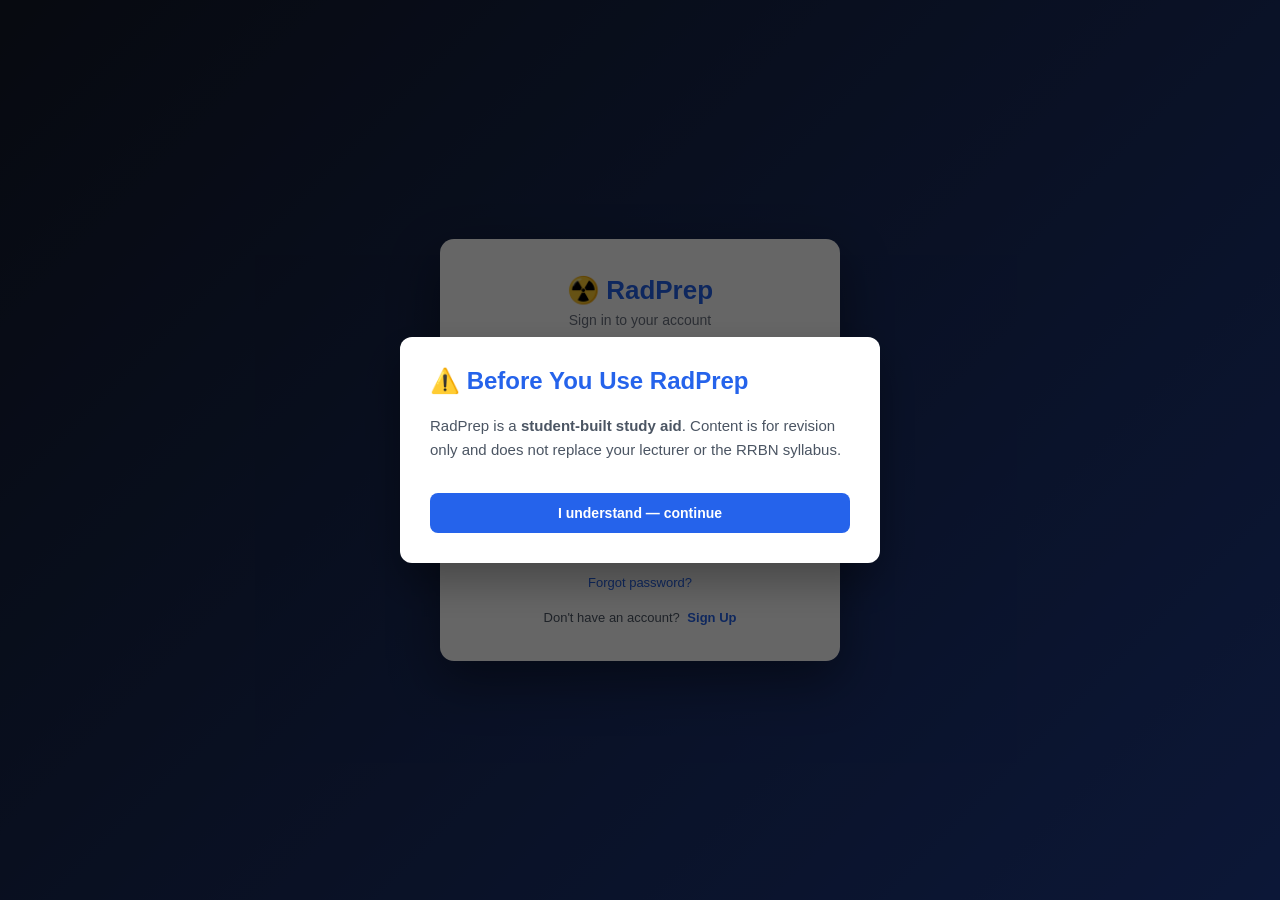
==== commit 09403eed: "Fix: bulletproof auth hiding" ====
--- a/index.html
+++ b/index.html
@@ -14,7 +14,7 @@
 <div id="disclaimer-modal" class="modal-overlay hidden-view">
     <div class="modal-card">
         <h2>⚠️ Before You Use RadPrep</h2>
-        <p>RadPrep is a <strong>student-built study aid</strong>. All content is for revision only and does not replace your lecturer, departmental notes, or the RRBN syllabus.</p>
+        <p>RadPrep is a <strong>student-built study aid</strong>. Content is for revision only and does not replace your lecturer or the RRBN syllabus.</p>
         <button id="disclaimer-accept" class="primary-btn">I understand — continue</button>
     </div>
 </div>
@@ -23,10 +23,9 @@
     <div class="auth-card">
         <h1 class="auth-logo">☢️ RadPrep</h1>
         <p id="auth-subtitle">Sign in to your account</p>
-
         <div id="auth-form">
-            <input type="text" id="auth-username" placeholder="Username (signup only)" class="hidden-view">
-            <input type="email" id="auth-email" placeholder="Email address" autocomplete="email">
+            <input type="text" id="auth-username" placeholder="Username" autocomplete="username">
+            <input type="email" id="auth-email" placeholder="Email address" autocomplete="email" class="hidden-view">
             <input type="password" id="auth-password" placeholder="Password (min 6 chars)" autocomplete="current-password">
             <select id="auth-university" class="hidden-view">
                 <option value="" disabled selected>Select Your University</option>
@@ -44,7 +43,7 @@
             <button id="login-btn" type="button">Sign In</button>
             <p id="auth-error" class="auth-error hidden-view"></p>
         </div>
-
+        <a href="#" id="forgot-password-link" style="display:block;text-align:center;margin-top:12px;font-size:13px;color:#2563eb;text-decoration:none;">Forgot password?</a>
         <p class="auth-toggle-text">
             <span id="auth-toggle-msg">Don't have an account?</span>
             <a href="#" id="auth-toggle-btn">Sign Up</a>
@@ -54,7 +53,6 @@
 
 <div id="app-container" class="hidden-view">
     <div id="sidebar-overlay" class="sidebar-overlay"></div>
-
     <aside class="sidebar" id="sidebar">
         <div class="logo">☢️ RadPrep</div>
         <div class="user-profile-badge"><span id="user-display-name">Student</span></div>
@@ -69,6 +67,7 @@
             <button class="nav-btn" data-target="scholarship-section">💰 Scholarships</button>
             <button class="nav-btn" data-target="helper-section">🤖 Study Helper</button>
             <button class="nav-btn" data-target="leaderboard-section">🏆 Leaderboard</button>
+            <button class="nav-btn" data-target="profile-section">👤 Profile</button>
         </nav>
         <button id="logout-btn">🚪 Log Out</button>
     </aside>
@@ -175,7 +174,7 @@
             <div class="info-container">
                 <div class="info-banner purple-banner">
                     <h3>🔁 Review Deck</h3>
-                    <p>Every question you got wrong is saved here. Get them right in a review session to remove them. <strong>Review sessions don't affect your leaderboard score.</strong></p>
+                    <p>Every question you got wrong is saved here. Get them right in a review session to remove them.</p>
                 </div>
                 <div id="review-summary" class="placeholder-box"></div>
                 <div class="review-actions" id="review-actions"></div>
@@ -190,7 +189,7 @@
                 </div>
                 <div class="notes-reader" id="notes-reader">
                     <h2 id="note-title">Select a topic to start reading</h2>
-                    <div id="note-content">Choose any topic from the left menu to view detailed notes, formulas, and clinical pearls.</div>
+                    <div id="note-content">Choose any topic from the left menu.</div>
                 </div>
             </div>
         </section>
@@ -199,7 +198,7 @@
             <div class="info-container">
                 <div class="info-banner blue-banner">
                     <h3>🏛️ History of Radiography</h3>
-                    <p>Global milestones and the Nigerian story — from Röntgen's discovery to modern practice.</p>
+                    <p>Global milestones and the Nigerian story.</p>
                 </div>
                 <div class="history-timeline" id="history-timeline"></div>
             </div>
@@ -209,7 +208,7 @@
             <div class="info-container">
                 <div class="info-banner green-banner">
                     <h3>📄 Free Reference Library</h3>
-                    <p>Curated open-access resources. All links point to legitimate, publicly available sources.</p>
+                    <p>Curated open-access resources.</p>
                 </div>
                 <div class="library-grid" id="library-grid"></div>
             </div>
@@ -219,7 +218,7 @@
             <div class="info-container">
                 <div class="info-banner green-banner">
                     <h3>💰 Scholarships & Grants</h3>
-                    <p>Always verify on the official portal before applying. Last checked: <span id="scholarship-checked"></span></p>
+                    <p>Verify on the official portal. Last checked: <span id="scholarship-checked"></span></p>
                 </div>
                 <div class="scholarship-list" id="scholarship-list"></div>
             </div>
@@ -233,9 +232,7 @@
                 </div>
                 <div class="ai-chat-container">
                     <div class="ai-chat-history" id="ai-chat-history">
-                        <div class="chat-message ai-msg">
-                            <strong>Helper:</strong> Ask me about ALARA, kVp, mAs, Hounsfield units, MRI, or ultrasound.
-                        </div>
+                        <div class="chat-message ai-msg"><strong>Helper:</strong> Ask about ALARA, kVp, mAs, Hounsfield, MRI, or ultrasound.</div>
                     </div>
                     <div class="ai-controls">
                         <input type="text" id="ai-chat-input" placeholder="Ask a question…">
@@ -254,7 +251,6 @@
                 <div class="my-stats-card">
                     <div class="avatar-upload-wrapper">
                         <img id="user-avatar-preview" src="https://api.iconify.design/lucide:user.svg?color=%232563eb" alt="Avatar">
-                        <input type="file" id="avatar-file-input" accept="image/*" title="Upload profile picture">
                     </div>
                     <div class="my-stats-info">
                         <h4 id="leaderboard-username-display">Student</h4>
@@ -264,11 +260,56 @@
                 </div>
                 <div class="leaderboard-table-wrapper">
                     <table class="leaderboard-table">
-                        <thead>
-                            <tr><th>Rank</th><th>Student</th><th>University</th><th>Streak</th><th>Score</th></tr>
-                        </thead>
+                        <thead><tr><th>Rank</th><th>Student</th><th>University</th><th>Streak</th><th>Score</th></tr></thead>
                         <tbody id="leaderboard-tbody"></tbody>
                     </table>
+                </div>
+            </div>
+        </section>
+
+        <section id="profile-section" class="app-section hidden-section">
+            <div class="info-container">
+                <div class="profile-header-card">
+                    <div class="profile-avatar-wrapper">
+                        <img id="profile-avatar-preview" src="https://api.iconify.design/lucide:user.svg?color=%232563eb" alt="Avatar">
+                        <input type="file" id="profile-avatar-input" accept="image/*" title="Upload profile picture">
+                    </div>
+                    <div class="profile-info">
+                        <h2 id="profile-username">Username</h2>
+                        <p><strong>Email:</strong> <span id="profile-email">—</span></p>
+                        <p><strong>University:</strong> <span id="profile-university">—</span></p>
+                        <p><strong>Member since:</strong> <span id="profile-member-since">—</span></p>
+                    </div>
+                </div>
+
+                <div id="profile-stats" class="overall-stats"></div>
+
+                <div class="profile-two-col">
+                    <div class="profile-card">
+                        <h3>📈 Recent Activity</h3>
+                        <div id="profile-activity"><p style="color:var(--text-dim);">Loading…</p></div>
+                    </div>
+                    <div class="profile-card">
+                        <h3>📊 Per-Course Progress</h3>
+                        <div id="profile-courses"><p style="color:var(--text-dim);">Loading…</p></div>
+                    </div>
+                </div>
+
+                <div class="profile-card">
+                    <h3>🔐 Change Password</h3>
+                    <div class="password-form">
+                        <input type="password" id="old-password" placeholder="Current password" autocomplete="current-password">
+                        <input type="password" id="new-password" placeholder="New password (min 6 chars)" autocomplete="new-password">
+                        <input type="password" id="confirm-password" placeholder="Confirm new password" autocomplete="new-password">
+                        <button id="change-password-btn" class="primary-btn">Update Password</button>
+                        <p id="password-message" class="hidden-view"></p>
+                    </div>
+                </div>
+
+                <div class="profile-card">
+                    <h3>📦 Export Your Data</h3>
+                    <p>Download all your progress as a JSON file.</p>
+                    <button id="export-data-btn" class="green-btn" style="margin-top:10px;">Download My Data</button>
                 </div>
             </div>
         </section>
--- a/style.css
+++ b/style.css
@@ -1,4 +1,3 @@
-/* ============ RESET + VARIABLES ============ */
 *, *::before, *::after { box-sizing: border-box; }
 :root {
     --bg: #f3f4f6; --surface: #ffffff; --surface-alt: #f9fafb;
@@ -25,9 +24,10 @@
     transition: background-color .3s, color .3s;
     -webkit-font-smoothing: antialiased;
 }
+
+/* THE critical rule — highest priority */
 .hidden-view { display: none !important; }
 
-/* BUTTONS */
 .primary-btn { background: var(--primary); color: #fff; border: none; padding: 10px 18px; border-radius: 8px; font-weight: 700; cursor: pointer; font-size: 14px; }
 .primary-btn:hover { background: var(--primary-dark); }
 .green-btn { background: var(--green); color: #fff; border: none; padding: 10px 18px; border-radius: 8px; font-weight: 700; cursor: pointer; font-size: 14px; }
@@ -37,14 +37,13 @@
 .grey-btn { background: var(--text-dim); color: #fff; border: none; padding: 10px 18px; border-radius: 8px; font-weight: 700; cursor: pointer; font-size: 14px; }
 .small-btn { padding: 6px 12px; font-size: 13px; }
 
-/* MODAL */
 .modal-overlay { position: fixed; inset: 0; background: rgba(0,0,0,.6); display: flex; align-items: center; justify-content: center; z-index: 9999; padding: 20px; }
 .modal-card { background: var(--surface); padding: 30px; border-radius: 12px; max-width: 480px; width: 100%; box-shadow: 0 20px 40px rgba(0,0,0,.3); }
 .modal-card h2 { margin-top: 0; color: var(--primary); }
 .modal-card p { color: var(--text-muted); line-height: 1.6; font-size: 15px; }
 .modal-card button { margin-top: 16px; width: 100%; padding: 12px; }
 
-/* AUTH */
+/* AUTH — only when not hidden */
 #auth-container { min-height: 100vh; display: flex; align-items: center; justify-content: center; background: linear-gradient(135deg, #111827 0%, #1e3a8a 100%); padding: 20px; }
 .auth-card { background: #fff; padding: 36px 28px; border-radius: 14px; width: 100%; max-width: 400px; box-shadow: 0 20px 50px rgba(0,0,0,.4); }
 .auth-logo { text-align: center; color: #2563eb; margin: 0 0 6px; font-size: 26px; }
@@ -54,10 +53,12 @@
 #auth-form input:focus, #auth-form select:focus { border-color: #2563eb; }
 #login-btn { background: #2563eb; color: #fff; border: none; font-weight: 700; cursor: pointer; }
 #login-btn:hover { background: #1d4ed8; }
+#login-btn:disabled { opacity: .6; cursor: not-allowed; }
 .auth-toggle-text { text-align: center; margin: 20px 0 0; font-size: 13px; color: #4b5563; }
 #auth-toggle-btn { color: #2563eb; font-weight: 700; text-decoration: none; margin-left: 4px; }
-
-/* APP SHELL */
+.auth-error { color: #991b1b; font-size: 13px; text-align: center; padding: 10px; background: #fee2e2; border-radius: 8px; margin: 0; line-height: 1.4; }
+.auth-success { color: #065f46; font-size: 14px; text-align: center; padding: 14px; background: #d1fae5; border-radius: 8px; line-height: 1.5; margin: 0; }
+
 #app-container { display: flex; min-height: 100vh; }
 .sidebar { width: 240px; flex-shrink: 0; background: var(--sidebar-bg); color: #fff; padding: 20px; display: flex; flex-direction: column; height: 100vh; position: sticky; top: 0; overflow-y: auto; }
 .sidebar-overlay { display: none; position: fixed; inset: 0; background: rgba(0,0,0,.5); z-index: 99; }
@@ -65,7 +66,7 @@
 .logo { font-size: 22px; font-weight: 800; color: #60a5fa; margin-bottom: 14px; }
 .user-profile-badge { background: #1f2937; padding: 10px; border-radius: 8px; font-size: 13px; font-weight: 700; color: #10b981; border-left: 4px solid #10b981; margin-bottom: 18px; overflow: hidden; text-overflow: ellipsis; white-space: nowrap; }
 .sidebar nav { flex-grow: 1; }
-.nav-btn { width: 100%; background: none; color: var(--sidebar-text); border: none; text-align: left; padding: 11px 12px; font-size: 14px; cursor: pointer; border-radius: 6px; margin-bottom: 4px; font-weight: 600; transition: .2s; display: flex; align-items: center; justify-content: flex-start; gap: 4px; }
+.nav-btn { width: 100%; background: none; color: var(--sidebar-text); border: none; text-align: left; padding: 11px 12px; font-size: 14px; cursor: pointer; border-radius: 6px; margin-bottom: 4px; font-weight: 600; transition: .2s; display: flex; align-items: center; gap: 4px; }
 .nav-btn:hover, .nav-btn.active { background: var(--sidebar-active); color: #fff; }
 .nav-badge { display: inline-block; background: var(--red); color: white; font-size: 11px; font-weight: 800; padding: 1px 7px; border-radius: 10px; margin-left: auto; }
 #logout-btn { background: var(--red); color: #fff; border: none; padding: 11px; border-radius: 8px; font-weight: 700; cursor: pointer; margin-top: 12px; }
@@ -80,7 +81,6 @@
 .active-section { display: flex; }
 .hidden-section { display: none !important; }
 
-/* CURRICULUM */
 .level-tabs { display: flex; gap: 6px; margin-bottom: 24px; width: 100%; border-bottom: 2px solid var(--border); padding-bottom: 12px; overflow-x: auto; }
 .level-btn { background: none; border: none; padding: 9px 16px; font-size: 14px; font-weight: 700; color: var(--text-dim); cursor: pointer; border-radius: 6px; white-space: nowrap; }
 .level-btn:hover { background: var(--border); color: var(--text); }
@@ -100,7 +100,6 @@
 .course-actions { display: flex; gap: 10px; }
 .course-actions button { flex: 1; padding: 10px; font-size: 13px; }
 
-/* COURSE DETAIL */
 .back-btn { background: transparent; border: 1px solid var(--border-strong); color: var(--text-muted); padding: 8px 14px; border-radius: 8px; font-weight: 700; cursor: pointer; margin-bottom: 20px; font-size: 13px; }
 .back-btn:hover { background: var(--border); color: var(--text); }
 .detail-hero { background: var(--surface); border-radius: var(--radius); padding: 24px; border: 1px solid var(--border); margin-bottom: 20px; }
@@ -112,7 +111,6 @@
 .detail-topics ul { margin: 0; padding-left: 20px; color: var(--text-muted); line-height: 1.9; font-size: 14px; }
 .detail-actions { display: flex; gap: 12px; flex-wrap: wrap; }
 
-/* FLASHCARDS */
 .section-toolbar { width: 100%; display: flex; justify-content: flex-end; margin-bottom: 16px; }
 .section-toolbar select { padding: 10px; border-radius: 8px; border: 1px solid var(--border-strong); background: var(--surface); color: var(--text); font-size: 14px; }
 .progress-container { width: 100%; max-width: 480px; height: 8px; background: var(--border); border-radius: 4px; margin-bottom: 10px; overflow: hidden; }
@@ -131,7 +129,6 @@
 .form-container h3 { margin: 0 0 4px; color: var(--text); font-size: 15px; }
 .form-container input, .form-container select { padding: 11px; border: 1px solid var(--border-strong); border-radius: 8px; font-size: 14px; background: var(--surface); color: var(--text); }
 
-/* QUIZ */
 .placeholder-box { background: var(--surface); border: 1px dashed var(--border-strong); border-radius: 14px; padding: 36px 24px; text-align: center; color: var(--text-muted); width: 100%; max-width: 620px; }
 .placeholder-box h3 { color: var(--text); margin-top: 0; }
 .quiz-container { width: 100%; max-width: 620px; background: var(--surface); border-radius: 14px; padding: 24px; box-shadow: 0 4px 16px rgba(0,0,0,.06); border: 1px solid var(--border); }
@@ -150,11 +147,8 @@
 .quiz-explanation strong { color: var(--primary); }
 body.dark-mode .quiz-option-btn.correct { background: #064e3b !important; color: #a7f3d0 !important; }
 body.dark-mode .quiz-option-btn.wrong { background: #7f1d1d !important; color: #fecaca !important; }
-
-/* REVIEW */
 .review-actions { display: flex; gap: 12px; flex-wrap: wrap; }
 
-/* NOTES */
 .notes-workspace { display: flex; width: 100%; max-width: 980px; min-height: 500px; background: var(--surface); border-radius: 14px; border: 1px solid var(--border); overflow: hidden; box-shadow: 0 4px 12px rgba(0,0,0,.05); flex-direction: row; }
 .notes-sidebar { width: 280px; flex-shrink: 0; background: var(--surface-alt); border-right: 1px solid var(--border); padding: 18px; overflow-y: auto; }
 .notes-sidebar h3 { margin: 0 0 12px; color: var(--text); font-size: 15px; }
@@ -167,7 +161,6 @@
 .notes-reader p, .notes-reader li { color: var(--text-muted); line-height: 1.7; font-size: 14px; }
 .note-callout { background: rgba(16,185,129,.1); border-left: 4px solid var(--green); padding: 14px 16px; border-radius: 8px; margin: 18px 0; color: var(--text-muted); font-size: 14px; line-height: 1.6; }
 
-/* INFO SECTIONS */
 .info-container { width: 100%; max-width: 900px; display: flex; flex-direction: column; gap: 20px; }
 .info-banner { color: #fff; padding: 24px; border-radius: 14px; }
 .info-banner h3 { margin: 0 0 8px; font-size: 20px; }
@@ -207,9 +200,8 @@
 .leaderboard-header h2 { margin: 0 0 4px; color: var(--text); font-size: 20px; }
 .leaderboard-header p { margin: 0; color: var(--text-muted); font-size: 13px; }
 .my-stats-card { background: var(--surface); padding: 18px; border-radius: 12px; display: flex; align-items: center; gap: 16px; border: 1px solid var(--border); flex-wrap: wrap; }
-.avatar-upload-wrapper { width: 56px; height: 56px; border-radius: 50%; overflow: hidden; background: rgba(37,99,235,.15); position: relative; display: flex; align-items: center; justify-content: center; border: 2px solid var(--primary); cursor: pointer; flex-shrink: 0; }
+.avatar-upload-wrapper { width: 56px; height: 56px; border-radius: 50%; overflow: hidden; background: rgba(37,99,235,.15); position: relative; display: flex; align-items: center; justify-content: center; border: 2px solid var(--primary); flex-shrink: 0; }
 .avatar-upload-wrapper img { width: 100%; height: 100%; object-fit: cover; }
-.avatar-upload-wrapper input[type="file"] { position: absolute; opacity: 0; inset: 0; width: 100%; height: 100%; cursor: pointer; }
 .my-stats-info { flex-grow: 1; min-width: 140px; }
 .my-stats-info h4 { margin: 0 0 3px; font-size: 16px; color: var(--text); }
 .my-stats-info p { margin: 0; font-size: 12px; color: var(--text-dim); font-weight: 700; }
@@ -220,7 +212,44 @@
 .leaderboard-table td { padding: 12px 16px; border-bottom: 1px solid var(--border); font-size: 13px; color: var(--text); }
 .rank-cell { font-weight: 800; color: var(--primary); }
 
-/* MOBILE */
+.profile-header-card { background: var(--surface); border: 1px solid var(--border); border-radius: 14px; padding: 24px; display: flex; gap: 24px; align-items: center; flex-wrap: wrap; }
+.profile-avatar-wrapper { width: 96px; height: 96px; border-radius: 50%; overflow: hidden; background: rgba(37,99,235,.15); border: 3px solid var(--primary); position: relative; flex-shrink: 0; cursor: pointer; display: flex; align-items: center; justify-content: center; }
+.profile-avatar-wrapper img { width: 100%; height: 100%; object-fit: cover; }
+.profile-avatar-wrapper input { position: absolute; inset: 0; opacity: 0; cursor: pointer; }
+.profile-info { flex: 1; min-width: 200px; }
+.profile-info h2 { margin: 0 0 8px; color: var(--text); font-size: 22px; }
+.profile-info p { margin: 4px 0; color: var(--text-muted); font-size: 14px; }
+.profile-info strong { color: var(--text); }
+.profile-two-col { display: grid; grid-template-columns: 1fr; gap: 20px; width: 100%; }
+.profile-card { background: var(--surface); border: 1px solid var(--border); border-radius: 14px; padding: 20px; }
+.profile-card h3 { margin: 0 0 14px; color: var(--text); font-size: 16px; }
+.profile-card > p { color: var(--text-muted); font-size: 14px; margin: 0; }
+.activity-item { display: flex; justify-content: space-between; align-items: center; padding: 10px 0; border-bottom: 1px solid var(--border); font-size: 14px; gap: 10px; flex-wrap: wrap; }
+.activity-item:last-child { border-bottom: none; }
+.activity-course { font-weight: 700; color: var(--text); }
+.activity-score { color: var(--primary); font-weight: 700; }
+.activity-date { color: var(--text-dim); font-size: 12px; }
+.course-mini-row { display: flex; justify-content: space-between; align-items: center; padding: 10px 0; border-bottom: 1px solid var(--border); font-size: 14px; gap: 10px; flex-wrap: wrap; }
+.course-mini-row:last-child { border-bottom: none; }
+.course-mini-name { font-weight: 700; color: var(--text); }
+.course-mini-stats { color: var(--text-muted); font-size: 13px; }
+.password-form { display: flex; flex-direction: column; gap: 10px; max-width: 400px; }
+.password-form input { padding: 11px; border: 1px solid var(--border-strong); border-radius: 8px; font-size: 14px; background: var(--surface); color: var(--text); }
+.password-form button { align-self: flex-start; }
+#password-message { font-size: 13px; padding: 10px; border-radius: 8px; margin: 0; line-height: 1.5; }
+#password-message.success { background: #d1fae5; color: #065f46; }
+#password-message.error { background: #fee2e2; color: #991b1b; }
+
+@media (min-width: 768px) {
+    .profile-two-col { grid-template-columns: 1fr 1fr; }
+    .sidebar { position: sticky; transform: none; }
+    #menu-toggle { display: none; }
+    .sidebar-overlay { display: none !important; }
+    .course-grid { grid-template-columns: repeat(auto-fill, minmax(280px, 1fr)); }
+    .notes-workspace { flex-direction: row; }
+    .notes-sidebar { width: 280px; border-right: 1px solid var(--border); border-bottom: none; max-height: none; }
+}
+
 @media (max-width: 767px) {
     .sidebar { position: fixed; left: 0; top: 0; height: 100vh; z-index: 100; transform: translateX(-100%); transition: transform .25s ease; box-shadow: 4px 0 15px rgba(0,0,0,.3); }
     .sidebar.open { transform: translateX(0); }
@@ -230,22 +259,265 @@
     .notes-sidebar { width: 100%; border-right: none; border-bottom: 1px solid var(--border); max-height: 240px; }
     .course-grid { grid-template-columns: 1fr; }
     .library-grid { grid-template-columns: 1fr; }
-}/* Auth error + email-verification message */
-.auth-error {
-    color: #ef4444;
-    font-size: 13px;
-    text-align: center;
-    padding: 8px;
-    background: #fee2e2;
-    border-radius: 6px;
+}*, *::before, *::after { box-sizing: border-box; }
+:root {
+    --bg: #f3f4f6; --surface: #ffffff; --surface-alt: #f9fafb;
+    --text: #1f2937; --text-muted: #4b5563; --text-dim: #6b7280;
+    --border: #e5e7eb; --border-strong: #d1d5db;
+    --primary: #2563eb; --primary-dark: #1d4ed8;
+    --green: #10b981; --green-dark: #059669;
+    --purple: #8b5cf6; --purple-dark: #7c3aed;
+    --red: #ef4444; --red-dark: #dc2626;
+    --sidebar-bg: #111827; --sidebar-text: #9ca3af; --sidebar-active: #374151;
+    --radius: 10px;
+}
+body.dark-mode {
+    --bg: #111827; --surface: #1f2937; --surface-alt: #374151;
+    --text: #f9fafb; --text-muted: #d1d5db; --text-dim: #9ca3af;
+    --border: #374151; --border-strong: #4b5563;
+}
+html, body { height: 100%; }
+body {
     margin: 0;
-}
-.auth-success {
-    color: #065f46;
-    font-size: 14px;
-    text-align: center;
-    padding: 12px;
-    background: #d1fae5;
-    border-radius: 8px;
-    line-height: 1.5;
+    font-family: 'Segoe UI', Roboto, Arial, sans-serif;
+    background: var(--bg);
+    color: var(--text);
+    transition: background-color .3s, color .3s;
+    -webkit-font-smoothing: antialiased;
+}
+
+/* THE critical rule — highest priority */
+.hidden-view { display: none !important; }
+
+.primary-btn { background: var(--primary); color: #fff; border: none; padding: 10px 18px; border-radius: 8px; font-weight: 700; cursor: pointer; font-size: 14px; }
+.primary-btn:hover { background: var(--primary-dark); }
+.green-btn { background: var(--green); color: #fff; border: none; padding: 10px 18px; border-radius: 8px; font-weight: 700; cursor: pointer; font-size: 14px; }
+.green-btn:hover { background: var(--green-dark); }
+.purple-btn { background: var(--purple); color: #fff; border: none; padding: 10px 18px; border-radius: 8px; font-weight: 700; cursor: pointer; font-size: 14px; }
+.purple-btn:hover { background: var(--purple-dark); }
+.grey-btn { background: var(--text-dim); color: #fff; border: none; padding: 10px 18px; border-radius: 8px; font-weight: 700; cursor: pointer; font-size: 14px; }
+.small-btn { padding: 6px 12px; font-size: 13px; }
+
+.modal-overlay { position: fixed; inset: 0; background: rgba(0,0,0,.6); display: flex; align-items: center; justify-content: center; z-index: 9999; padding: 20px; }
+.modal-card { background: var(--surface); padding: 30px; border-radius: 12px; max-width: 480px; width: 100%; box-shadow: 0 20px 40px rgba(0,0,0,.3); }
+.modal-card h2 { margin-top: 0; color: var(--primary); }
+.modal-card p { color: var(--text-muted); line-height: 1.6; font-size: 15px; }
+.modal-card button { margin-top: 16px; width: 100%; padding: 12px; }
+
+/* AUTH — only when not hidden */
+#auth-container { min-height: 100vh; display: flex; align-items: center; justify-content: center; background: linear-gradient(135deg, #111827 0%, #1e3a8a 100%); padding: 20px; }
+.auth-card { background: #fff; padding: 36px 28px; border-radius: 14px; width: 100%; max-width: 400px; box-shadow: 0 20px 50px rgba(0,0,0,.4); }
+.auth-logo { text-align: center; color: #2563eb; margin: 0 0 6px; font-size: 26px; }
+#auth-subtitle { text-align: center; color: #6b7280; margin: 0 0 22px; font-size: 14px; }
+#auth-form { display: flex; flex-direction: column; gap: 14px; }
+#auth-form input, #auth-form select, #auth-form button { padding: 13px; border-radius: 8px; font-size: 14px; border: 1px solid #d1d5db; background: #fff; color: #1f2937; outline: none; }
+#auth-form input:focus, #auth-form select:focus { border-color: #2563eb; }
+#login-btn { background: #2563eb; color: #fff; border: none; font-weight: 700; cursor: pointer; }
+#login-btn:hover { background: #1d4ed8; }
+#login-btn:disabled { opacity: .6; cursor: not-allowed; }
+.auth-toggle-text { text-align: center; margin: 20px 0 0; font-size: 13px; color: #4b5563; }
+#auth-toggle-btn { color: #2563eb; font-weight: 700; text-decoration: none; margin-left: 4px; }
+.auth-error { color: #991b1b; font-size: 13px; text-align: center; padding: 10px; background: #fee2e2; border-radius: 8px; margin: 0; line-height: 1.4; }
+.auth-success { color: #065f46; font-size: 14px; text-align: center; padding: 14px; background: #d1fae5; border-radius: 8px; line-height: 1.5; margin: 0; }
+
+#app-container { display: flex; min-height: 100vh; }
+.sidebar { width: 240px; flex-shrink: 0; background: var(--sidebar-bg); color: #fff; padding: 20px; display: flex; flex-direction: column; height: 100vh; position: sticky; top: 0; overflow-y: auto; }
+.sidebar-overlay { display: none; position: fixed; inset: 0; background: rgba(0,0,0,.5); z-index: 99; }
+.sidebar-overlay.active { display: block; }
+.logo { font-size: 22px; font-weight: 800; color: #60a5fa; margin-bottom: 14px; }
+.user-profile-badge { background: #1f2937; padding: 10px; border-radius: 8px; font-size: 13px; font-weight: 700; color: #10b981; border-left: 4px solid #10b981; margin-bottom: 18px; overflow: hidden; text-overflow: ellipsis; white-space: nowrap; }
+.sidebar nav { flex-grow: 1; }
+.nav-btn { width: 100%; background: none; color: var(--sidebar-text); border: none; text-align: left; padding: 11px 12px; font-size: 14px; cursor: pointer; border-radius: 6px; margin-bottom: 4px; font-weight: 600; transition: .2s; display: flex; align-items: center; gap: 4px; }
+.nav-btn:hover, .nav-btn.active { background: var(--sidebar-active); color: #fff; }
+.nav-badge { display: inline-block; background: var(--red); color: white; font-size: 11px; font-weight: 800; padding: 1px 7px; border-radius: 10px; margin-left: auto; }
+#logout-btn { background: var(--red); color: #fff; border: none; padding: 11px; border-radius: 8px; font-weight: 700; cursor: pointer; margin-top: 12px; }
+#logout-btn:hover { background: var(--red-dark); }
+
+.workspace { flex: 1; min-width: 0; padding: 30px; overflow-y: auto; }
+.top-bar { display: flex; justify-content: space-between; align-items: center; margin-bottom: 24px; padding-bottom: 14px; border-bottom: 2px solid var(--border); gap: 12px; }
+#menu-toggle { display: none; background: transparent; border: 1px solid var(--border-strong); color: var(--text-muted); font-size: 20px; padding: 6px 12px; border-radius: 8px; cursor: pointer; }
+#section-title { margin: 0; font-size: 20px; flex-grow: 1; color: var(--text); }
+#theme-btn { background: transparent; border: 1px solid var(--border-strong); color: var(--text-muted); padding: 8px 12px; border-radius: 8px; cursor: pointer; font-size: 16px; }
+.app-section { display: none; flex-direction: column; align-items: flex-start; width: 100%; }
+.active-section { display: flex; }
+.hidden-section { display: none !important; }
+
+.level-tabs { display: flex; gap: 6px; margin-bottom: 24px; width: 100%; border-bottom: 2px solid var(--border); padding-bottom: 12px; overflow-x: auto; }
+.level-btn { background: none; border: none; padding: 9px 16px; font-size: 14px; font-weight: 700; color: var(--text-dim); cursor: pointer; border-radius: 6px; white-space: nowrap; }
+.level-btn:hover { background: var(--border); color: var(--text); }
+.level-btn.active-level { background: var(--primary); color: #fff; }
+.overall-stats { background: var(--surface); border: 1px solid var(--border); border-radius: 10px; padding: 14px 18px; margin-bottom: 20px; font-size: 14px; color: var(--text-muted); display: flex; gap: 22px; flex-wrap: wrap; width: 100%; }
+.overall-stats strong { color: var(--primary); }
+.course-grid { display: grid; grid-template-columns: repeat(auto-fill, minmax(280px, 1fr)); gap: 16px; width: 100%; }
+.course-card { background: var(--surface); border-radius: var(--radius); padding: 20px; box-shadow: 0 2px 6px rgba(0,0,0,.05); border: 1px solid var(--border); display: flex; flex-direction: column; transition: transform .2s, box-shadow .2s; }
+.course-card:hover { transform: translateY(-3px); box-shadow: 0 10px 20px rgba(0,0,0,.08); }
+.course-header { display: flex; justify-content: space-between; align-items: center; margin-bottom: 10px; gap: 8px; }
+.course-code { font-size: 12px; font-weight: 800; color: var(--primary); background: rgba(37,99,235,.12); padding: 4px 10px; border-radius: 6px; }
+.course-units { font-size: 12px; font-weight: 700; color: var(--text-dim); }
+.course-title { font-size: 17px; font-weight: 700; color: var(--text); margin: 0 0 10px; }
+.course-desc { font-size: 14px; color: var(--text-muted); line-height: 1.5; flex-grow: 1; margin-bottom: 16px; }
+.course-progress-badge { background: rgba(16,185,129,.12); color: #059669; padding: 8px 12px; border-radius: 8px; font-size: 12px; font-weight: 700; margin-bottom: 12px; border-left: 3px solid #10b981; }
+body.dark-mode .course-progress-badge { background: rgba(16,185,129,.2); color: #6ee7b7; }
+.course-actions { display: flex; gap: 10px; }
+.course-actions button { flex: 1; padding: 10px; font-size: 13px; }
+
+.back-btn { background: transparent; border: 1px solid var(--border-strong); color: var(--text-muted); padding: 8px 14px; border-radius: 8px; font-weight: 700; cursor: pointer; margin-bottom: 20px; font-size: 13px; }
+.back-btn:hover { background: var(--border); color: var(--text); }
+.detail-hero { background: var(--surface); border-radius: var(--radius); padding: 24px; border: 1px solid var(--border); margin-bottom: 20px; }
+.detail-hero .course-code { display: inline-block; margin-bottom: 10px; }
+.detail-hero h2 { margin: 0 0 8px; font-size: 22px; color: var(--text); }
+.detail-hero p { color: var(--text-muted); line-height: 1.6; margin: 0 0 16px; }
+.detail-topics { background: var(--surface); border-radius: var(--radius); padding: 22px; border: 1px solid var(--border); margin-bottom: 20px; }
+.detail-topics h3 { margin: 0 0 14px; color: var(--text); font-size: 16px; }
+.detail-topics ul { margin: 0; padding-left: 20px; color: var(--text-muted); line-height: 1.9; font-size: 14px; }
+.detail-actions { display: flex; gap: 12px; flex-wrap: wrap; }
+
+.section-toolbar { width: 100%; display: flex; justify-content: flex-end; margin-bottom: 16px; }
+.section-toolbar select { padding: 10px; border-radius: 8px; border: 1px solid var(--border-strong); background: var(--surface); color: var(--text); font-size: 14px; }
+.progress-container { width: 100%; max-width: 480px; height: 8px; background: var(--border); border-radius: 4px; margin-bottom: 10px; overflow: hidden; }
+.progress-bar { height: 100%; width: 0%; background: var(--green); transition: width .3s ease; }
+#card-counter { font-weight: 700; margin-bottom: 16px; color: var(--text-muted); font-size: 13px; }
+.card-container { width: 100%; max-width: 420px; height: 240px; perspective: 1000px; margin-bottom: 20px; }
+.card { width: 100%; height: 100%; position: relative; transition: transform .6s; transform-style: preserve-3d; cursor: pointer; }
+.card.is-flipped { transform: rotateY(180deg); }
+.card-front, .card-back { width: 100%; height: 100%; position: absolute; backface-visibility: hidden; display: flex; flex-direction: column; align-items: center; justify-content: center; padding: 24px; text-align: center; border-radius: 14px; box-shadow: 0 6px 16px rgba(0,0,0,.12); }
+.card-front { background: var(--surface); color: var(--text); border: 1px solid var(--border); }
+.card-back { background: var(--primary); color: #fff; transform: rotateY(180deg); }
+.card-front p, .card-back p { font-size: 16px; line-height: 1.5; margin: 0; }
+.topic-tag { position: absolute; top: 12px; left: 12px; background: rgba(37,99,235,.15); color: var(--primary); font-size: 11px; padding: 3px 10px; border-radius: 12px; font-weight: 800; text-transform: uppercase; }
+.button-group { display: flex; gap: 8px; flex-wrap: wrap; margin-bottom: 24px; }
+.form-container { background: var(--surface); padding: 22px; border-radius: var(--radius); box-shadow: 0 2px 8px rgba(0,0,0,.05); display: flex; flex-direction: column; gap: 10px; width: 100%; max-width: 420px; border: 1px solid var(--border); }
+.form-container h3 { margin: 0 0 4px; color: var(--text); font-size: 15px; }
+.form-container input, .form-container select { padding: 11px; border: 1px solid var(--border-strong); border-radius: 8px; font-size: 14px; background: var(--surface); color: var(--text); }
+
+.placeholder-box { background: var(--surface); border: 1px dashed var(--border-strong); border-radius: 14px; padding: 36px 24px; text-align: center; color: var(--text-muted); width: 100%; max-width: 620px; }
+.placeholder-box h3 { color: var(--text); margin-top: 0; }
+.quiz-container { width: 100%; max-width: 620px; background: var(--surface); border-radius: 14px; padding: 24px; box-shadow: 0 4px 16px rgba(0,0,0,.06); border: 1px solid var(--border); }
+.quiz-header { display: flex; justify-content: space-between; align-items: center; border-bottom: 2px solid var(--border); padding-bottom: 14px; margin-bottom: 22px; gap: 10px; flex-wrap: wrap; }
+#quiz-course-title { margin: 0; color: var(--primary); font-size: 17px; }
+#quiz-progress { font-weight: 700; color: var(--text-muted); font-size: 13px; }
+#quiz-question-text { font-size: 18px; color: var(--text); margin: 0 0 20px; line-height: 1.4; }
+#quiz-image-container { width: 100%; margin-bottom: 16px; text-align: center; }
+#quiz-image-container img { max-width: 100%; max-height: 280px; border-radius: 8px; border: 1px solid var(--border); display: inline-block; }
+.quiz-options { display: flex; flex-direction: column; gap: 10px; }
+.quiz-option-btn { background: var(--surface-alt); border: 2px solid var(--border); padding: 14px; border-radius: 10px; text-align: left; font-size: 14px; color: var(--text); cursor: pointer; transition: .2s; font-weight: 500; width: 100%; }
+.quiz-option-btn:hover:not(:disabled) { background: rgba(37,99,235,.08); border-color: var(--primary); }
+.quiz-option-btn.correct { background: #d1fae5 !important; border-color: var(--green) !important; color: #065f46 !important; font-weight: 700; }
+.quiz-option-btn.wrong { background: #fee2e2 !important; border-color: var(--red) !important; color: #991b1b !important; }
+.quiz-explanation { background: rgba(37,99,235,.08); border-left: 4px solid var(--primary); padding: 14px 16px; border-radius: 8px; margin-top: 18px; font-size: 14px; line-height: 1.6; color: var(--text-muted); }
+.quiz-explanation strong { color: var(--primary); }
+body.dark-mode .quiz-option-btn.correct { background: #064e3b !important; color: #a7f3d0 !important; }
+body.dark-mode .quiz-option-btn.wrong { background: #7f1d1d !important; color: #fecaca !important; }
+.review-actions { display: flex; gap: 12px; flex-wrap: wrap; }
+
+.notes-workspace { display: flex; width: 100%; max-width: 980px; min-height: 500px; background: var(--surface); border-radius: 14px; border: 1px solid var(--border); overflow: hidden; box-shadow: 0 4px 12px rgba(0,0,0,.05); flex-direction: row; }
+.notes-sidebar { width: 280px; flex-shrink: 0; background: var(--surface-alt); border-right: 1px solid var(--border); padding: 18px; overflow-y: auto; }
+.notes-sidebar h3 { margin: 0 0 12px; color: var(--text); font-size: 15px; }
+.notes-list { display: flex; flex-direction: column; gap: 6px; }
+.note-item-btn { background: var(--surface); border: 1px solid var(--border); padding: 11px 12px; border-radius: 8px; text-align: left; font-size: 13px; font-weight: 700; color: var(--text-muted); cursor: pointer; transition: .2s; }
+.note-item-btn:hover, .note-item-btn.active-note { background: rgba(37,99,235,.1); border-color: var(--primary); color: var(--primary); }
+.notes-reader { flex: 1; min-width: 0; padding: 24px; overflow-y: auto; background: var(--surface); }
+.notes-reader h2 { color: var(--primary); margin-top: 0; font-size: 20px; }
+.notes-reader h3 { color: var(--text); font-size: 15px; margin: 20px 0 8px; }
+.notes-reader p, .notes-reader li { color: var(--text-muted); line-height: 1.7; font-size: 14px; }
+.note-callout { background: rgba(16,185,129,.1); border-left: 4px solid var(--green); padding: 14px 16px; border-radius: 8px; margin: 18px 0; color: var(--text-muted); font-size: 14px; line-height: 1.6; }
+
+.info-container { width: 100%; max-width: 900px; display: flex; flex-direction: column; gap: 20px; }
+.info-banner { color: #fff; padding: 24px; border-radius: 14px; }
+.info-banner h3 { margin: 0 0 8px; font-size: 20px; }
+.info-banner p { margin: 0; opacity: .92; font-size: 14px; line-height: 1.5; }
+.blue-banner { background: #1e3a8a; }
+.green-banner { background: #065f46; }
+.purple-banner { background: #5b21b6; }
+.history-timeline { display: flex; flex-direction: column; gap: 14px; border-left: 3px solid var(--primary); padding-left: 20px; margin-left: 8px; }
+.timeline-item { background: var(--surface); padding: 16px 18px; border-radius: 10px; border: 1px solid var(--border); }
+.timeline-date { font-size: 12px; font-weight: 800; color: var(--primary); margin-bottom: 4px; }
+.timeline-item h4 { margin: 0 0 6px; color: var(--text); font-size: 15px; }
+.timeline-item p { margin: 0; color: var(--text-muted); font-size: 13px; line-height: 1.6; }
+.library-grid { display: grid; grid-template-columns: repeat(auto-fill, minmax(260px, 1fr)); gap: 16px; }
+.library-card { background: var(--surface); padding: 20px; border-radius: 12px; border: 1px solid var(--border); display: flex; flex-direction: column; gap: 8px; }
+.library-card h4 { margin: 0; color: var(--text); font-size: 15px; }
+.library-card p { margin: 0; color: var(--text-muted); font-size: 13px; line-height: 1.5; flex-grow: 1; }
+.library-card a { display: inline-block; padding: 9px 14px; border-radius: 8px; background: var(--primary); color: #fff; text-decoration: none; font-weight: 700; font-size: 13px; text-align: center; margin-top: 6px; }
+.library-card a:hover { background: var(--primary-dark); }
+.scholarship-list { display: flex; flex-direction: column; gap: 14px; }
+.scholarship-card { background: var(--surface); padding: 18px; border-radius: 12px; border: 1px solid var(--border); }
+.scholarship-header { display: flex; justify-content: space-between; align-items: flex-start; margin-bottom: 8px; gap: 10px; flex-wrap: wrap; }
+.scholarship-header h4 { margin: 0; color: var(--text); font-size: 16px; }
+.status-badge { font-size: 11px; font-weight: 800; padding: 4px 10px; border-radius: 12px; }
+.active-badge { background: #d1fae5; color: #065f46; }
+.pending-badge { background: #fef3c7; color: #92400e; }
+.scholarship-card p { font-size: 13px; color: var(--text-muted); margin: 6px 0; line-height: 1.5; }
+.scholarship-card a { display: inline-block; margin-top: 8px; padding: 9px 14px; border-radius: 8px; background: var(--green); color: #fff; font-weight: 700; font-size: 13px; text-decoration: none; }
+.scholarship-card a:hover { background: var(--green-dark); }
+.ai-chat-container { width: 100%; max-width: 800px; background: var(--surface); border-radius: 12px; border: 1px solid var(--border); display: flex; flex-direction: column; height: 440px; overflow: hidden; }
+.ai-chat-history { flex-grow: 1; padding: 18px; overflow-y: auto; display: flex; flex-direction: column; gap: 12px; background: var(--surface-alt); }
+.chat-message { padding: 12px 14px; border-radius: 10px; max-width: 85%; line-height: 1.5; font-size: 14px; }
+.ai-msg { background: rgba(37,99,235,.12); color: var(--text); align-self: flex-start; border-bottom-left-radius: 0; }
+.user-msg { background: var(--green); color: #fff; align-self: flex-end; border-bottom-right-radius: 0; }
+.ai-controls { display: flex; gap: 8px; padding: 12px; background: var(--surface); border-top: 1px solid var(--border); }
+#ai-chat-input { flex-grow: 1; padding: 11px; border: 1px solid var(--border-strong); border-radius: 8px; font-size: 14px; background: var(--surface); color: var(--text); }
+.leaderboard-container { width: 100%; max-width: 820px; display: flex; flex-direction: column; gap: 18px; }
+.leaderboard-header h2 { margin: 0 0 4px; color: var(--text); font-size: 20px; }
+.leaderboard-header p { margin: 0; color: var(--text-muted); font-size: 13px; }
+.my-stats-card { background: var(--surface); padding: 18px; border-radius: 12px; display: flex; align-items: center; gap: 16px; border: 1px solid var(--border); flex-wrap: wrap; }
+.avatar-upload-wrapper { width: 56px; height: 56px; border-radius: 50%; overflow: hidden; background: rgba(37,99,235,.15); position: relative; display: flex; align-items: center; justify-content: center; border: 2px solid var(--primary); flex-shrink: 0; }
+.avatar-upload-wrapper img { width: 100%; height: 100%; object-fit: cover; }
+.my-stats-info { flex-grow: 1; min-width: 140px; }
+.my-stats-info h4 { margin: 0 0 3px; font-size: 16px; color: var(--text); }
+.my-stats-info p { margin: 0; font-size: 12px; color: var(--text-dim); font-weight: 700; }
+.streak-badge { background: #fef3c7; color: #d97706; padding: 7px 12px; border-radius: 18px; font-weight: 800; font-size: 12px; border: 1px solid #fde68a; }
+.leaderboard-table-wrapper { background: var(--surface); border-radius: 12px; overflow-x: auto; border: 1px solid var(--border); }
+.leaderboard-table { width: 100%; border-collapse: collapse; text-align: left; min-width: 520px; }
+.leaderboard-table th { background: var(--surface-alt); padding: 12px 16px; font-size: 12px; color: var(--text-muted); border-bottom: 1px solid var(--border); font-weight: 800; text-transform: uppercase; letter-spacing: .04em; }
+.leaderboard-table td { padding: 12px 16px; border-bottom: 1px solid var(--border); font-size: 13px; color: var(--text); }
+.rank-cell { font-weight: 800; color: var(--primary); }
+
+.profile-header-card { background: var(--surface); border: 1px solid var(--border); border-radius: 14px; padding: 24px; display: flex; gap: 24px; align-items: center; flex-wrap: wrap; }
+.profile-avatar-wrapper { width: 96px; height: 96px; border-radius: 50%; overflow: hidden; background: rgba(37,99,235,.15); border: 3px solid var(--primary); position: relative; flex-shrink: 0; cursor: pointer; display: flex; align-items: center; justify-content: center; }
+.profile-avatar-wrapper img { width: 100%; height: 100%; object-fit: cover; }
+.profile-avatar-wrapper input { position: absolute; inset: 0; opacity: 0; cursor: pointer; }
+.profile-info { flex: 1; min-width: 200px; }
+.profile-info h2 { margin: 0 0 8px; color: var(--text); font-size: 22px; }
+.profile-info p { margin: 4px 0; color: var(--text-muted); font-size: 14px; }
+.profile-info strong { color: var(--text); }
+.profile-two-col { display: grid; grid-template-columns: 1fr; gap: 20px; width: 100%; }
+.profile-card { background: var(--surface); border: 1px solid var(--border); border-radius: 14px; padding: 20px; }
+.profile-card h3 { margin: 0 0 14px; color: var(--text); font-size: 16px; }
+.profile-card > p { color: var(--text-muted); font-size: 14px; margin: 0; }
+.activity-item { display: flex; justify-content: space-between; align-items: center; padding: 10px 0; border-bottom: 1px solid var(--border); font-size: 14px; gap: 10px; flex-wrap: wrap; }
+.activity-item:last-child { border-bottom: none; }
+.activity-course { font-weight: 700; color: var(--text); }
+.activity-score { color: var(--primary); font-weight: 700; }
+.activity-date { color: var(--text-dim); font-size: 12px; }
+.course-mini-row { display: flex; justify-content: space-between; align-items: center; padding: 10px 0; border-bottom: 1px solid var(--border); font-size: 14px; gap: 10px; flex-wrap: wrap; }
+.course-mini-row:last-child { border-bottom: none; }
+.course-mini-name { font-weight: 700; color: var(--text); }
+.course-mini-stats { color: var(--text-muted); font-size: 13px; }
+.password-form { display: flex; flex-direction: column; gap: 10px; max-width: 400px; }
+.password-form input { padding: 11px; border: 1px solid var(--border-strong); border-radius: 8px; font-size: 14px; background: var(--surface); color: var(--text); }
+.password-form button { align-self: flex-start; }
+#password-message { font-size: 13px; padding: 10px; border-radius: 8px; margin: 0; line-height: 1.5; }
+#password-message.success { background: #d1fae5; color: #065f46; }
+#password-message.error { background: #fee2e2; color: #991b1b; }
+
+@media (min-width: 768px) {
+    .profile-two-col { grid-template-columns: 1fr 1fr; }
+    .sidebar { position: sticky; transform: none; }
+    #menu-toggle { display: none; }
+    .sidebar-overlay { display: none !important; }
+    .course-grid { grid-template-columns: repeat(auto-fill, minmax(280px, 1fr)); }
+    .notes-workspace { flex-direction: row; }
+    .notes-sidebar { width: 280px; border-right: 1px solid var(--border); border-bottom: none; max-height: none; }
+}
+
+@media (max-width: 767px) {
+    .sidebar { position: fixed; left: 0; top: 0; height: 100vh; z-index: 100; transform: translateX(-100%); transition: transform .25s ease; box-shadow: 4px 0 15px rgba(0,0,0,.3); }
+    .sidebar.open { transform: translateX(0); }
+    #menu-toggle { display: block; }
+    .workspace { padding: 16px; }
+    .notes-workspace { flex-direction: column; min-height: auto; }
+    .notes-sidebar { width: 100%; border-right: none; border-bottom: 1px solid var(--border); max-height: 240px; }
+    .course-grid { grid-template-columns: 1fr; }
+    .library-grid { grid-template-columns: 1fr; }
 }
